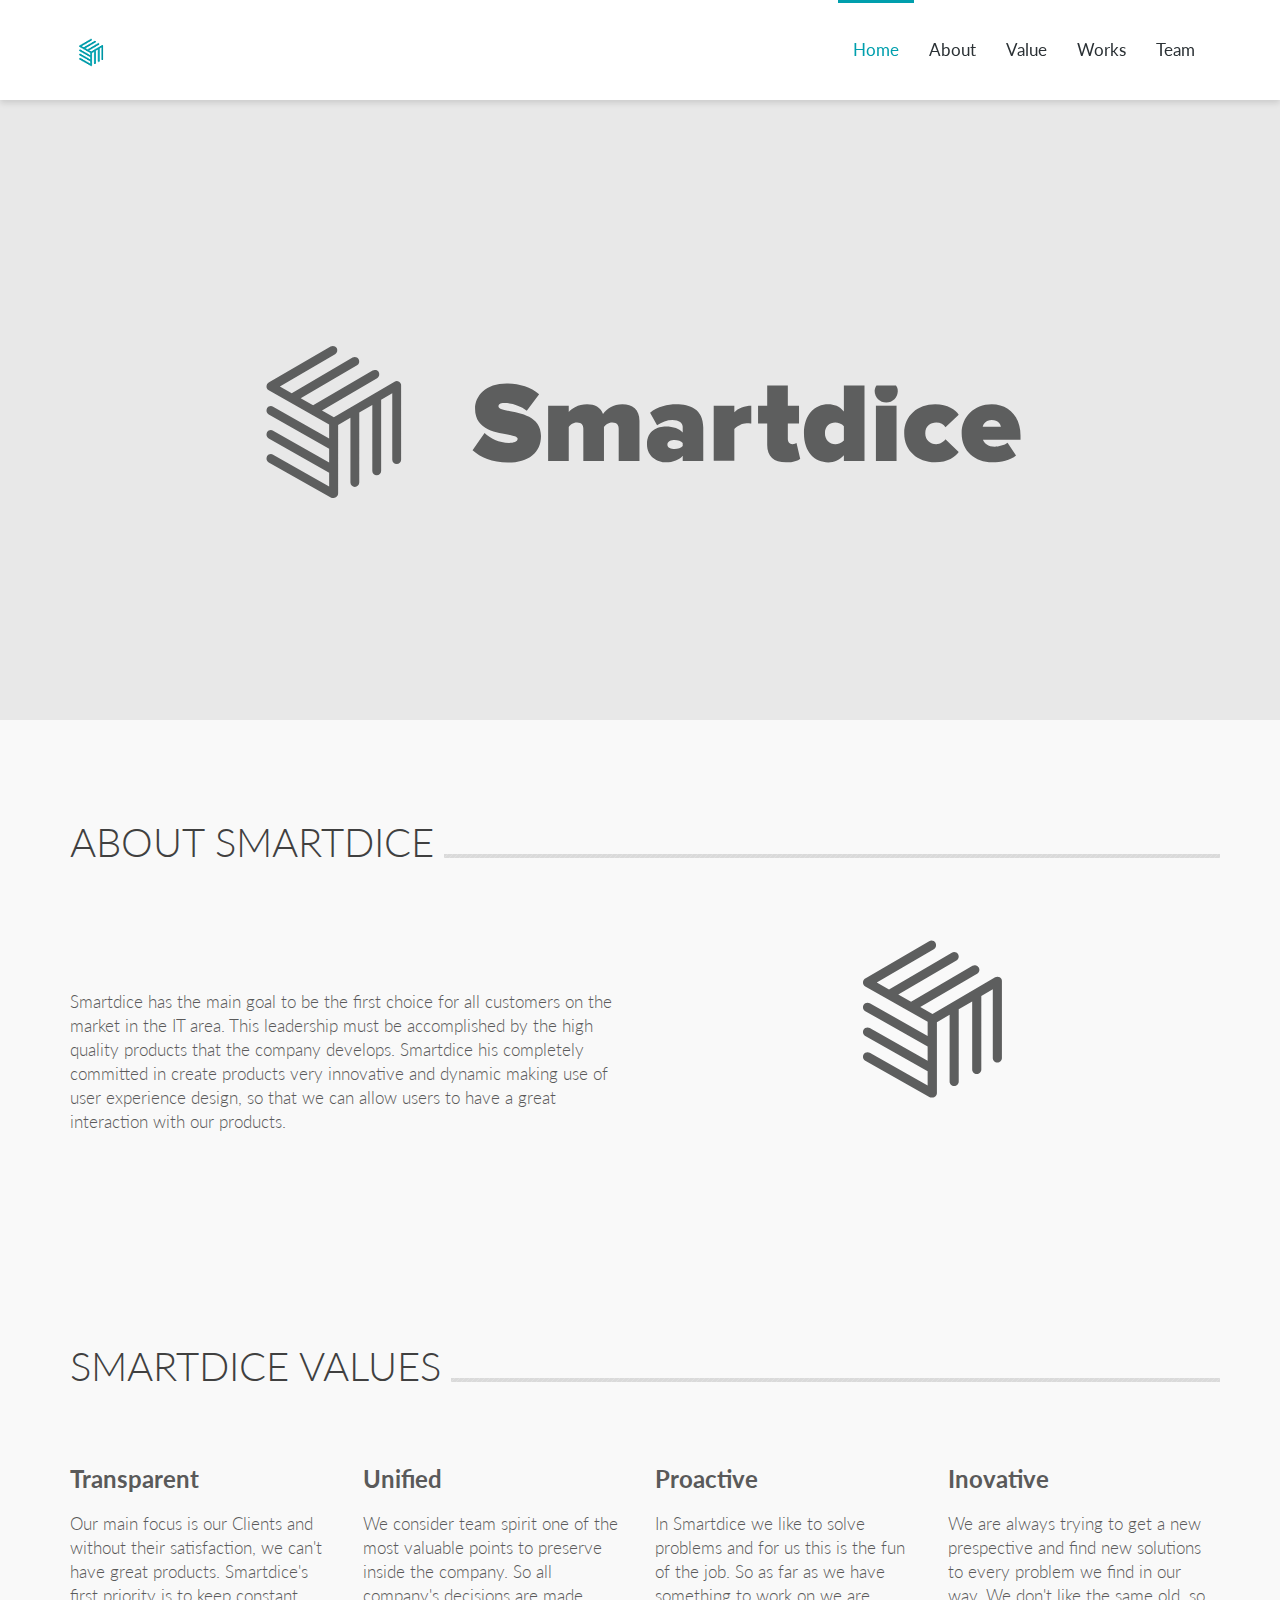
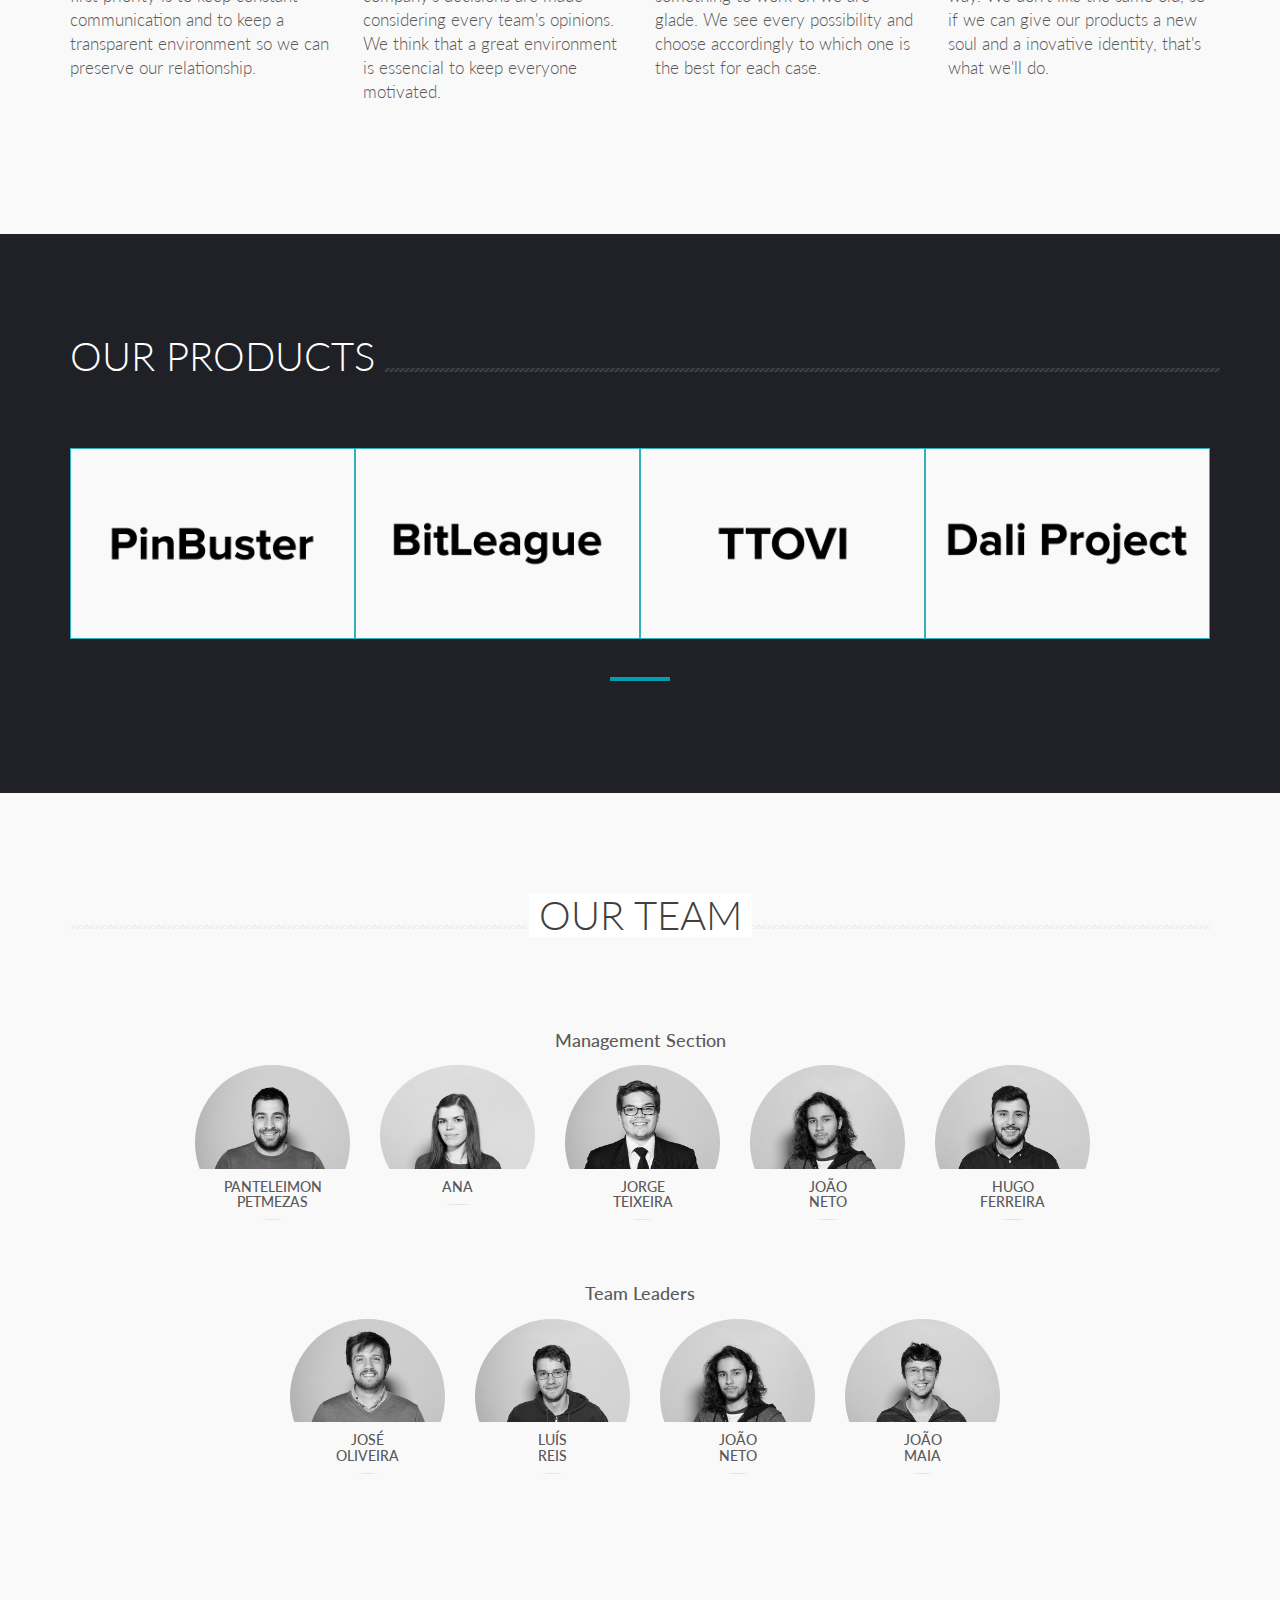
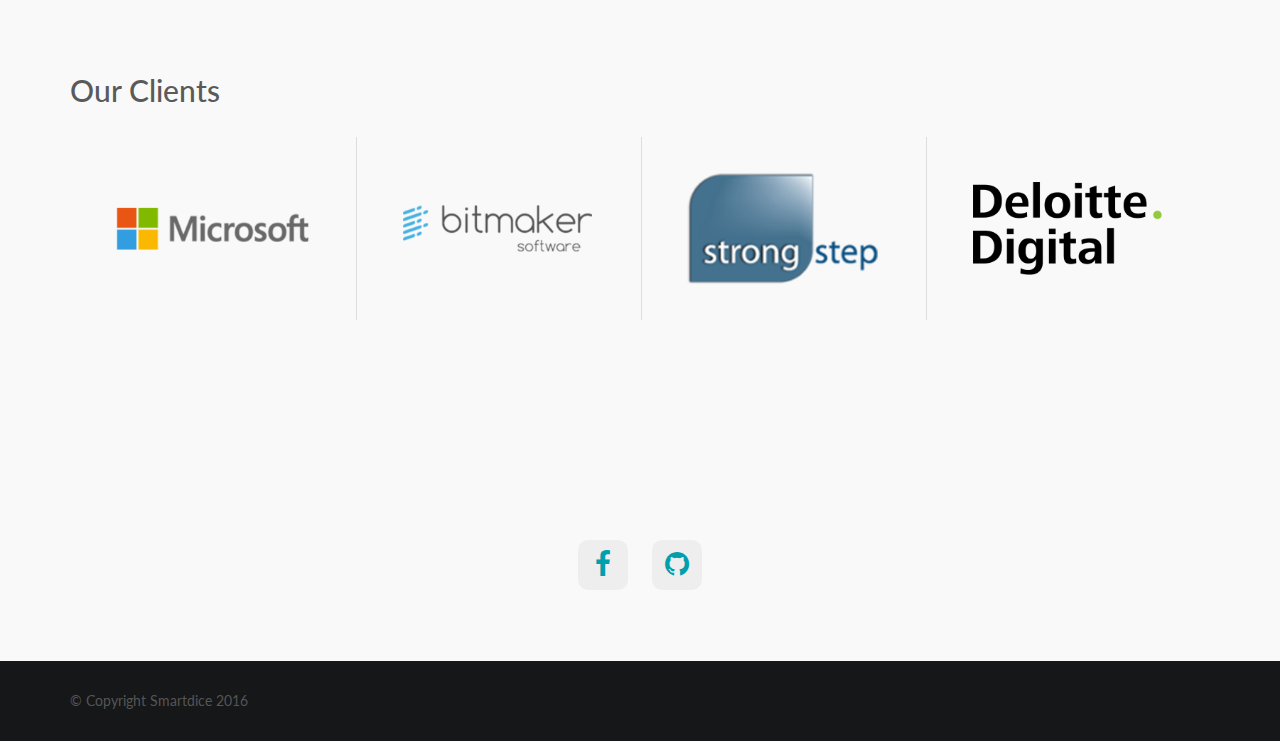
==== index.html @ 82ed68df "some fixes" ====
<!DOCTYPE html>
<html lang="en">
    <head>
        <meta charset="utf-8">
        <meta http-equiv="X-UA-Compatible" content="IE=edge">
        <meta name="viewport" content="width=device-width, initial-scale=1">
        <meta name="description" content="Smartdice is a LGP 16 Company">
        <meta name="keywords" content="Microsoft, Bitmaker, Deloitte, Strongstep, PinBuster, BitLeague, TTOVI, Dali">

        <title>Smartdice</title>

        <!--  favicon -->
        <link rel="shortcut icon" href="assets/images/ico/favicon.png">
        <!--  apple-touch-icon -->
        <link rel="apple-touch-icon-precomposed" sizes="144x144" href="assets/images/ico/apple-touch-icon-144-precomposed.png">
        <link rel="apple-touch-icon-precomposed" sizes="114x114" href="assets/images/ico/apple-touch-icon-114-precomposed.png">
        <link rel="apple-touch-icon-precomposed" sizes="72x72" href="assets/images/ico/apple-touch-icon-72-precomposed.png">
        <link rel="apple-touch-icon-precomposed" href="assets/images/ico/apple-touch-icon-57-precomposed.png">


        <link href='https://fonts.googleapis.com/css?family=Lato' rel='stylesheet' type='text/css'>
        <!-- Animate CSS -->
        <link href="assets/css/animate.css" rel="stylesheet">
        <!-- jvectormap CSS -->
        <link href="assets/css/jquery-jvectormap.css" rel="stylesheet">
        <!-- FontAwesome CSS -->
        <link href="assets/fonts/font-awesome/css/font-awesome.min.css" rel="stylesheet">
        <!-- magnific-popup -->
        <link href="assets/magnific-popup/magnific-popup.css" rel="stylesheet">
        <!-- owl.carousel -->
        <link href="assets/owl.carousel/assets/owl.carousel.css" rel="stylesheet">
        <link href="assets/owl.carousel/assets/owl.theme.default.min.css" rel="stylesheet">
        <!-- Bootstrap -->
        <link href="assets/bootstrap/css/bootstrap.min.css" rel="stylesheet">
        <!-- Style CSS -->
        <link href="style.css" rel="stylesheet">

        <!-- HTML5 shim and Respond.js for IE8 support of HTML5 elements and media queries -->
        <!-- WARNING: Respond.js doesn't work if you view the page via file:// -->
        <!--[if lt IE 9]>
          <script src="https://oss.maxcdn.com/html5shiv/3.7.2/html5shiv.min.js"></script>
          <script src="https://oss.maxcdn.com/respond/1.4.2/respond.min.js"></script>
        <![endif]-->
    </head>

    <body id="page-top" data-spy="scroll" data-target=".navbar">

        <!-- Navigation start -->
        <nav class="navbar navbar-custom" role="navigation">
            <div class="container">
                <div class="navbar-header">
                    <button type="button" class="navbar-toggle" data-toggle="collapse" data-target="#custom-collapse">
                        <span class="sr-only">Toggle navigation</span>
                        <span class="icon-bar"></span>
                        <span class="icon-bar"></span>
                        <span class="icon-bar"></span>
                    </button>
                    <a class="navbar-brand" href="index.html"><img src="assets/images/logo.png" alt="logo"></a>
                </div>

                <div class="collapse navbar-collapse" id="custom-collapse">
                    <ul class="nav navbar-nav navbar-right">
                        <li class="active"><a class="page-scroll" href="#home">Home</a></li>
                        <li><a class="page-scroll" href="#about">About</a></li>
                        <li><a class="page-scroll" href="#value">Value</a></li>
                        <li><a class="page-scroll" href="#work">Works</a></li>
                        <li><a class="page-scroll" href="#team">Team</a></li>
                    </ul>
                </div>

            </div><!-- .container -->
        </nav>
        <!-- Navigation end -->


        <!-- Slider Section -->
        <section id="home" class="slider-section">
          <div id="tt-carousel" class="carousel tt-carousel slide" data-ride="carousel">

            <!-- Wrapper for slides -->
            <div class="carousel-inner">
              <div class="item active">
                <div class="container">
                  <div class="row">
                    <div class="col-md-6 col-sm-7">
                        <div class="carousel-intro">
                        </div><!-- /.carousel-intro -->
                    </div><!-- /.col-md-6 -->

                    <div class="col-md-6 col-sm-5 hidden-xs">
                    </div><!-- /.col-md-6 -->
                  </div><!-- /.row -->
                </div><!-- /.container -->
              </div><!-- /.item -->

            </div><!-- /.carousel-inner -->
          </div>
        </section>
        <!-- Slider Section End -->


        <!-- About Section -->
        <section id="about" class="about-section section-padding gray-bg">
            <div class="container">
                <div class="section-title">
                    <h2><span class="light-text">About Smartdice</span></h2>
                    <div class="title-border-container">
                        <div class="title-border"></div>
                    </div>
                </div>

                <div class="row mt-70">

                    <div id="about-parag" class="col-md-6">
                        <div class="post-desc">
                            <p>Smartdice has the main goal to be the first choice for all customers on the market in the IT area. This leadership must be accomplished by the high quality products that the company develops. Smartdice his completely committed in create products very innovative and dynamic making use of user experience design, so that we can allow users to have a great interaction with our products.</p>
                        </div><!-- /.post-desc -->
                    </div><!-- /.col-md-6 -->

                    <div class="col-md-6">
                        <div class="post-img">
                            <img class="img-responsive" src="assets/images/simbol.svg" alt="">
                        </div><!-- /.post-img -->
                    </div><!-- /.col-md-6 -->

                </div><!-- /.row -->
            </div><!-- /.container -->
        </section>
        <!-- About Section End -->


        <!-- Values Section -->
        <section id="value" class="service-section section-padding">
            <div class="container">
                <div class="section-title">
                    <h2><span class="light-text">Smartdice Values</span></h2>
                    <div class="title-border-container">
                        <div class="title-border"></div>
                    </div>
                </div><!-- /.section-title -->
 
                <div class="row mt-70">
                    <!--Transparency-->
                    <div class="col-md-3">
                        <div class="featured-item mb-30">
                            <div class="title">
                                <h3>Transparent</h3>
                            </div>
                            <div class="desc">
                                <p>Our main focus is our Clients and without their satisfaction, we can't have great products. Smartdice's first priority is to keep constant communication and to keep a transparent environment so we can preserve our relationship.</p>
                            </div>
                        </div><!-- /.featured-item -->
                    </div><!-- /.col-md-3 -->

                    <!--Unified-->
                    <div class="col-md-3">
                        <div class="featured-item mb-30">
                            <div class="title">
                                <h3>Unified</h3>
                            </div>
                            <div class="desc">
                                <p>We consider team spirit one of the most valuable points to preserve inside the company. So all company's decisions are made considering every team's opinions. We think that a great environment is essencial to keep everyone motivated.</p>
                            </div>
                        </div><!-- /.featured-item -->
                    </div><!-- /.col-md-3 -->

                    <div class="col-md-3">
                        <div class="featured-item">
                            <div class="title">
                                <h3>Proactive</h3>
                            </div>
                            <div class="desc">
                                <p>In Smartdice we like to solve problems and for us this is the fun of the job. So as far as we have something to work on we are glade. We see every possibility and choose accordingly to which one is the best for each case.</p>
                            </div>
                        </div><!-- /.featured-item -->
                    </div><!-- /.col-md-3 -->

                    <div class="col-md-3">
                        <div class="featured-item">
                            <div class="title">
                                <h3>Inovative</h3>
                            </div>
                            <div class="desc">
                                <p>We are always trying to get a new prespective and find new solutions to every problem we find in our way. We don't like the same old, so if we can give our products a new soul and a inovative identity, that's what we'll do.</p>
                            </div>
                        </div><!-- /.featured-item -->
                    </div><!-- /.col-md-3 -->

                </div><!-- /.row -->

            </div><!-- /.container -->
        </section>
        <!-- Values Section End -->


        <!-- Works Section -->
        <section id="work" class="latest-work-section section-padding">
            <div class="container">
                <div class="section-title">
                    <h2 class="white-color"><span class="light-text">Our Products</span></h2>
                    <div class="title-border-container">
                        <div class="title-border"></div>
                    </div>
                </div><!-- /.section-title -->
 

                <div class="work-carousel mt-70">

                    <figure class="thumb-wrapper">
                        <img class="img-responsive" src="assets/images/portfolio/portfolio-1.jpg" alt="image"> 

                        <div class="bg-overlay">
                          <div class="portfolio-content">

                            <!-- Portfolio Title & Info -->
                            <div class="portfolio-text">
                              <div class="portfolio-meta"><br><br><br>
                                <a href="#">Microsoft team</a>
                              </div>
                            </div>
                            <!-- End Portfolio Title & Info -->
                          </div>
                        </div>
                    </figure>

                    <figure class="thumb-wrapper">
                        <img class="img-responsive" src="assets/images/portfolio/portfolio-2.jpg" alt="image"> 

                        <div class="bg-overlay">
                          <div class="portfolio-content">

                            <!-- Portfolio Title & Info -->
                            <div class="portfolio-text">
                              <div class="portfolio-meta"><br><br><br>
                                <a href="#">BitMaker team</a>
                              </div>
                            </div>
                            <!-- End Portfolio Title & Info -->
                          </div>
                        </div>
                    </figure>

                    <figure class="thumb-wrapper">
                        <img class="img-responsive" src="assets/images/portfolio/portfolio-3.jpg" alt="image"> 

                        <div class="bg-overlay">
                          <div class="portfolio-content">

                            <!-- Portfolio Title & Info -->
                            <div class="portfolio-text">
                              <div class="portfolio-meta"><br><br><br>
                                <a href="#">Strongstep team</a>
                              </div>
                            </div>
                            <!-- End Portfolio Title & Info -->
                          </div>
                        </div>
                    </figure>

                    <figure class="thumb-wrapper">
                        <img class="img-responsive" src="assets/images/portfolio/portfolio-4.jpg" alt="image"> 

                        <div class="bg-overlay">
                          <div class="portfolio-content">

                            <!-- Portfolio Title & Info -->
                            <div class="portfolio-text">
                              <div class="portfolio-meta"><br><br><br>
                                <a href="#">Deloitte team</a>
                              </div>
                            </div>
                            <!-- End Portfolio Title & Info -->
                          </div>
                        </div>
                    </figure>

                </div><!-- /.latest-work-carousel -->

            </div><!-- /.container -->
        </section>
        <!-- Works Section End -->


        <!-- Team Section -->
        <section id="team" class="team-section section-padding">
            <div class="container">
                <div class="section-title center">
                    <h2><span>Our Team</span></h2>
                </div>
                <div class="team-section-intro text-center mt-30">
                </div>
            </div>

            <h4 class="management"><center>Management Section</center></h4>
            <div class="container team-section management-section">
                
                <div class="row col-xs-8 col-xs-offset-2 col-lg-12 col-lg-offset-1">
                    <div class="col-md-2 col-sm-6">
                        <div class="team-member text-center">
                            <div class="team-img">
                                <img src="assets/images/team/Pant.jpg" alt=""/>
                                <div class="team-intro">
                                    <h3>Panteleimon <br> Petmezas</h3>
                                </div>
                            </div><!-- /.team-img -->
                            <div class="team-hover social-link">
                                <div class="desk">
                                    <h4>CFO</h4>
                                    <a href="#"><i class="fa fa-facebook"></i></a>
                                    <a href="#"><i class="fa fa-linkedin"></i></a>
                                </div>
                            </div><!-- /.team-hover -->
                        </div><!-- /.team-member -->
                    </div><!-- /.col-md-2 -->

                    <div class="col-md-2 col-sm-6">
                        <div class="team-member text-center">
                            <div class="team-img">
                                <img src="assets/images/team/Ana_Sousa.jpg" alt=""/>
                                <div class="team-intro">
                                    <h3>Ana </h3>
                                </div>
                            </div><!-- /.team-img -->
                            <div class="team-hover social-link">
                                <div class="desk">
                                    <h4>CMO</h4>
                                    <a href="#"><i class="fa fa-facebook"></i></a>
                                    <a href="#"><i class="fa fa-linkedin"></i></a>
                                </div>
                            </div><!-- /.team-hover -->
                        </div><!-- /.team-member -->
                    </div><!-- /.col-md-2 -->

                    <div class="col-md-2 col-sm-6">
                        <div class="team-member text-center">
                            <div class="team-img">
                                <img src="assets/images/team/Jorge_Teixeira.jpg" alt=""/>
                                <div class="team-intro">
                                    <h3>Jorge <br>Teixeira</h3>
                                </div>
                            </div><!-- /.team-img -->
                            <div class="team-hover social-link">
                                <div class="desk">
                                    <h4>CEO</h4>
                                    <a href="#"><i class="fa fa-facebook"></i></a>
                                    <a href="#"><i class="fa fa-linkedin"></i></a>
                                    <a href="#"><i class="fa fa-github"></i></a>
                                </div>
                            </div><!-- /.team-hover -->
                        </div><!-- /.team-member -->
                    </div><!-- /.col-md-2 -->

                    <div class="col-md-2 col-sm-6">
                        <div class="team-member text-center">
                            <div class="team-img">
                                <img src="assets/images/team/João_Neto.jpg" alt=""/>
                                <div class="team-intro">
                                    <h3>João <br> Neto</h3>
                                </div>
                            </div><!-- /.team-img -->
                            <div class="team-hover social-link">
                                <div class="desk">
                                    <h4>COO</h4>
                                    <a href="#"><i class="fa fa-facebook"></i></a>
                                    <a href="#"><i class="fa fa-linkedin"></i></a>
                                    <a href="#"><i class="fa fa-github"></i></a>
                                </div>
                            </div><!-- /.team-hover -->
                        </div><!-- /.team-member -->
                    </div><!-- /.col-md-2 -->

                    <div class="col-md-2 col-sm-6">
                        <div class="team-member text-center">
                            <div class="team-img">
                                <img src="assets/images/team/Hugo_Ferreira.jpg" alt=""/>
                                <div class="team-intro">
                                    <h3>Hugo <br> Ferreira</h3>
                                </div>
                            </div><!-- /.team-img -->                            
                            <div class="team-hover social-link">
                                <div class="desk">
                                    <h4>CCO</h4>
                                    <a href="#"><i class="fa fa-facebook"></i></a>
                                    <a href="#"><i class="fa fa-linkedin"></i></a>
                                </div>
                            </div><!-- /.team-hover -->
                        </div><!-- /.team-member -->
                    </div><!-- /.col-md-2 -->
                </div><!-- /.row -->
            </div><!-- /.container -->

            <h4><center>Team Leaders</center></h4>
            <div class="container team-section leaders-section">
                <div class="row col-xs-8 col-xs-offset-2 col-lg-12 col-lg-offset-2">
                    <div class="col-md-2 col-sm-6">
                        <div class="team-member text-center">
                            <div class="team-img">
                                <img src="assets/images/team/José_Oliveira.jpg" alt=""/>
                                <div class="team-intro">
                                    <h3>José <br> Oliveira</h3>
                                </div>
                            </div><!-- /.team-img -->
                            <div class="team-hover social-link">
                                <div class="desk">
                                    <h4>PinBuster</h4>
                                    <a href="#"><i class="fa fa-facebook"></i></a>
                                    <a href="#"><i class="fa fa-linkedin"></i></a>
                                    <a href="#"><i class="fa fa-github"></i></a>
                                </div>
                            </div><!-- /.team-hover -->
                        </div><!-- /.team-member -->
                    </div><!-- /.col-md-2 -->

                    <div class="col-md-2 col-sm-6">
                        <div class="team-member text-center">
                            <div class="team-img">
                                <img src="assets/images/team/Luís_Reis.jpg" alt=""/>
                                <div class="team-intro">
                                    <h3>Luís <br> Reis</h3>
                                </div>
                            </div><!-- /.team-img -->
                            <div class="team-hover social-link">
                                <div class="desk">
                                    <h4>BitLeague</h4>
                                    <a href="#"><i class="fa fa-facebook"></i></a>
                                    <a href="#"><i class="fa fa-linkedin"></i></a>
                                    <a href="#"><i class="fa fa-github"></i></a>
                                </div>
                            </div><!-- /.team-hover -->
                        </div><!-- /.team-member -->
                    </div><!-- /.col-md-2 -->

                    <div class="col-md-2 col-sm-6">
                        <div class="team-member text-center">
                            <div class="team-img">
                                <img src="assets/images/team/João_Neto.jpg" alt=""/>
                                <div class="team-intro">
                                    <h3>João <br> Neto</h3>
                                </div>
                            </div><!-- /.team-img -->
                            <div class="team-hover social-link">
                                <div class="desk">
                                    <h4>TTOVI</h4>
                                    <a href="#"><i class="fa fa-facebook"></i></a>
                                    <a href="#"><i class="fa fa-linkedin"></i></a>
                                    <a href="#"><i class="fa fa-github"></i></a>
                                </div>
                            </div><!-- /.team-hover -->
                        </div><!-- /.team-member -->
                    </div><!-- /.col-md-2 -->

                    <div class="col-md-2 col-sm-6">
                        <div class="team-member text-center">
                            <div class="team-img">
                                <img src="assets/images/team/João_Maia.jpg" alt=""/>
                                <div class="team-intro">
                                    <h3>João <br> Maia</h3>
                                </div>
                            </div><!-- /.team-img -->                            
                            <div class="team-hover social-link">
                                <div class="desk">
                                    <h4>Dali Project</h4>
                                    <a href="#"><i class="fa fa-facebook"></i></a>
                                    <a href="#"><i class="fa fa-linkedin"></i></a>
                                    <a href="#"><i class="fa fa-github"></i></a>
                                </div>
                            </div><!-- /.team-hover -->
                        </div><!-- /.team-member -->
                    </div><!-- /.col-md-2 -->
                </div><!-- /.row -->
            </div><!-- /.container -->
        </section>
        <!-- Team Section End -->


        <!-- Client Section -->
        <section class="client-section section-padding gray-bg">
            <div class="container">
                <div class="row">

                    <div class="col-md-12">
                        <div class="client-logo">
                            <h2>Our Clients</h2>
                            <ul class="clients plus-box grid-4 mt-30">
                                <li><a href="#"><img src="assets/images/client-logo/client-logo-1.png" alt="Clients"></a></li>
                                <li><a href="#"><img src="assets/images/client-logo/client-logo-2.png" alt="Clients"></a></li>
                                <li><a href="#"><img src="assets/images/client-logo/client-logo-3.png" alt="Clients"></a></li>
                                <li><a href="#"><img src="assets/images/client-logo/client-logo-4.png" alt="Clients"></a></li>
                            </ul>
                        </div><!-- /.client-logo -->
                    </div><!-- /.col-md-12 -->

                </div><!-- /.row -->
            </div><!-- /.container -->
        </section>
        <!-- Client Section End -->


        <!-- Contact Section -->
        <section id="contacts">
                <div class="wrapper">
                  <div class="social"><a href=""><i class="fa fa-facebook"></i></a></div>
                  <div class="social"><a href=""><i class="fa fa-github"></i></a></div>
                </div>
        </section>
        <!-- Contact Section End-->


        <!-- Footer Section -->
        <footer class="footer-section">
            <div class="container">
                <div class="row">
                    <div class="col-sm-6">
                        <span class="copy-text">&copy; Copyright Smartdice 2016 &nbsp;&nbsp; </span>
                    </div>
                </div>
            </div>
        </footer>
        <!-- Footer Section End -->


        <!-- Preloader -->
        <div id="preloader">
            <div id="status">
                <div class="status-mes"></div>
            </div>
        </div>
        <!-- End Preloader -->



        <!-- jQuery -->
        <script src="assets/js/jquery-2.2.2.min.js"></script>
        <script src="assets/bootstrap/js/bootstrap.min.js"></script>
        <script src="assets/js/jquery.easing.min.js"></script>
        <script src="assets/js/smoothscroll.min.js"></script>
        <script src="assets/js/jquery.sticky.js"></script>
        <script src="assets/js/jquery.inview.min.js"></script>
        <script src="assets/js/jquery.countTo.min.js"></script>
        <script src="assets/js/jquery.shuffle.min.js"></script>
        <script src="assets/magnific-popup/jquery.magnific-popup.min.js"></script>
        <script src="assets/js/jquery.BlackAndWhite.min.js"></script>
        <script src="assets/owl.carousel/owl.carousel.min.js"></script>
        <script src="assets/js/ajaxchimp.js"></script>
        <script src="assets/js/jquery-jvectormap-2.0.3.min.js"></script>
        <script src="assets/js/jquery-jvectormap-world-mill-en.js"></script>
        <script src="assets/js/scripts.js"></script>
    </body>
  
</html>
---- style.css ----
/*
* Template: Uniquebiz
* Author: TrendyTheme
* Version: 1.0
* Design and Developed by: TrendyTheme
*/


/*
====================================
[ CSS TABLE CONTENT ]
------------------------------------
    1.0 - General
    2.0 - Typography
    3.0 - Global Style
    4.0 - Topbar Section
    5.0 - Navigation
    6.0 - Slider Section
    7.0 - Feature Section
    8.0 - About Section
    9.0 - Video Section
    10.0 - Promo Section
    11.0 - Work Section
    12.0 - Team Section
    13.0 - Testimonial Section
    14.0 - Counter Section
    15.0 - News Section
    16.0 - Map Section
    17.0 - Contact Section
    18.0 - Footer Section
    19.0 - Preloader
-------------------------------------
[ END CSS TABLE CONTENT ]
=====================================
*/



/* =-=-=-=-=-=-= General =-=-=-=-=-=-= */

body{
    font-family: lato, sans-serif;
    font-size: 14px;
    line-height: 24px;
    font-weight: 300;
    color: #5a5a5a;
    background-color: #f9f9f9!important;
    -webkit-text-size-adjust: 100%;
    -webkit-overflow-scrolling: touch;
    -webkit-font-smoothing: antialiased !important;
}


html,
body {
    width: 100%;
    height: 100%;
}


/* Link style
/* ------------------------------ */
a {
    color: #009FAD;
}
a,
a > * {
    outline: none;
    cursor: pointer;
    text-decoration: none;
}
a:focus,
a:hover {
    outline: none;
    text-decoration: none;
}


/* Transition elements
/* ------------------------------ */
.navbar a,
.form-control {
    -webkit-transition: all 0.4s ease-in-out 0s;
    -moz-transition: all 0.4s ease-in-out 0s;
    -ms-transition: all 0.4s ease-in-out 0s;
    -o-transition: all 0.4s ease-in-out 0s;
    transition: all 0.4s ease-in-out 0s;
}

a,
.btn {
    -webkit-transition: all 0.4s ease-in-out;
    -moz-transition: all 0.4s ease-in-out;
    -ms-transition: all 0.4s ease-in-out;
    -o-transition: all 0.4s ease-in-out;
    transition: all 0.4s ease-in-out;
}

/* Reset box-shadow
/* ------------------------------ */

.btn,
.form-control,
.form-control:hover,
.form-control:focus,
.navbar-custom .dropdown-menu {
    -webkit-box-shadow: none;
    box-shadow: none;
}


/* =-=-=-=-=-=-= Typography =-=-=-=-=-=-= */

h1, h2, h3, h4, h5, h6{
    margin: 0 0 15px;
}

h1 {

}

h2 {

}

h3 {

}

h4 {

}

h5 {

}

h6 {

}



p {
    margin: 0 0 10px 0; 
    font-size: larger;
}
p img { 
    margin: 0; 
}

blockquote {
    border-left: 5px solid #2ecc71;
}

ul {
    margin:0;
    padding:0;
    list-style: none;
}


/* Button Style
/* ------------------------------ */

.btn {
    padding: 10px 30px;
    font-size: 16px;
    font-weight: 700;
}

.btn-primary {
    color: #009FAD;
    background-color: transparent;
    border-color: #009FAD;
}

.btn-primary:hover,
.btn-primary:active,
.btn-primary:active:hover,
.btn-primary:focus,
.btn-primary:active:focus {
    color: #fff;
    background-color: #009FAD;
    border-color: #009FAD;
}


.btn-default {
    color: #fff;
    background-color: transparent;
    border-color: #fff;
}

.btn-default:hover,
.btn-default:active,
.btn-default:active:hover,
.btn-default:focus,
.btn-default:active:focus {
    color: #009FAD;
    background-color: #fff;
    border-color: #fff;
}


.btn-lg {
    padding: 14px 54px;
}


.btn.active.focus, 
.btn.active:focus, 
.btn.focus, 
.btn:active.focus, 
.btn:active:focus, 
.btn:focus,
button:focus {
    outline: none !important;
}


.alert {
    padding: 9px 15px;
}

/* Form Style
/* ------------------------------ */
.form-group {
    margin-bottom: 30px;
}
.form-control {
    height: 40px;
    padding: 8px 20px;
    color: #fff;
    font-size: 13px;
    border: 0;
    border-bottom: 1px solid #3b4149;
    border-radius: 0;
    background-color: #1a1d20;
}
.form-control:focus {
    border-color: #2ecc71;
}


/* =-=-=-=-=-=-= List Style =-=-=-=-=-=-= */

/*check-list*/
.check-list {
    padding-left: 0px;
    list-style: none;
}

.check-list li {
    margin-bottom: 10px;
    display: block;
}

.check-list li:before {
    content:"\f00c";
    font-family: 'fontawesome';
    font-size: 14px;
    float: left;
    padding-right: 10px;
    color: #757575;
}

/*list half*/

.list-half li {
    width: 50%;
    float: left;
}




/* =-=-=-=-=-=-= Global Style =-=-=-=-=-=-= */

.section-padding {
    padding: 100px 0;
}
.theme-color {
    color: #009FAD!important
}
.white-color {
    color: #fff!important
}
.theme-bg {
    background-color: #009FAD!important;
}
.gray-bg {
    background-color: #f9f9f9!important;
}


.no-padding {
    padding: 0;
}

.mt-0 {
    margin-top: 0!important;
}
.mt-30 {
    margin-top: 30px;
}
.mt-50 {
    margin-top: 50px;
}
.mt-70 {
    margin-top: 70px;
}
.mt-100 {
    margin-top: 100px;
}


.mb-20 {
    margin-bottom: 20px;
}
.mb-30 {
    margin-bottom: 30px;
}
.mb-50 {
    margin-bottom: 50px;
}
.mb-100 {
    margin-bottom: 100px;
}


.pt-100 {
    padding-top: 100px
}
.pb-100 {
    padding-bottom: 100px
}
.ptb-50 {
    padding: 50px 0;
}


.section-title {
    display: table;
}

.title-border-container {
    display: table-cell;
    vertical-align: bottom;
    width: 100%;
    position: relative;
}

.title-border-container .title-border {
    display: block;
    background: url(assets/images/pattern.png) repeat-x;
    width: 100%;
    height: 4px;
    position: relative;
    top: -6px;
    left: 10px;
}

.section-title h2 {
    display: block;
    font-size: 40px;
    font-weight: 700;
    color: #404040;
    text-transform: uppercase;
    white-space: pre;
    margin: 0;
}

.section-title h2 span {
    font-weight: 300!important;
}


.section-title.center {
    display: block;
    text-align: center;
    background: url(assets/images/border.png) repeat-x 0 32px;
}
.section-title.center h2 {
    display: inline-block;
    background: #fff;
    padding: 0 10px;
}


@media screen and (max-width: 479px) {
    .title-border-container .title-border {
        display: none;
    }
    .section-title h2 {
        font-size: 24px;
    }

}




.page-header {
    margin: 40px 0 0;
    border-bottom: 0;
    position: absolute;
    top: 50%;
    width: 100%;
    left: 0;
    text-align: center;
    z-index: 15;
    -webkit-transform: translate(0%, -50%);
    -moz-transform: translate(0%, -50%);
    -ms-transform: translate(0%, -50%);
    -o-transform: translate(0%, -50%);
    transform: translate(0%, -50%);
}

.page-header h1 {
    font-size: 36px;
    font-weight: 900;
    color: #fff;
    text-transform: uppercase;
    margin: 0;
}

.page-title-section {
    background: url(assets/images/page-cover.jpg) no-repeat center center  #000;
    background-size: cover;
    position: relative;
    min-height: 350px;
}

.page-title-section::before {
    content: "";
    background-color: rgba(0, 0, 0, 0.5);
    width: 100%;
    height: 100%;
    position: absolute;
    top: 0;
    left: 0;
}



/* =-=-=-=-=-=-= Topbar Section =-=-=-=-=-=-= */
.top-bar {
    padding: 12px 0;
    background-color: #23282c;
}
.cta-wrapper ul li a i {
    display: inline-block;
    width: 24px;
    height: 24px;
    line-height: 24px;
    background: #009FAD;
    color: #282828;
    text-align: center;
    border-radius: 3px;
    margin-right: 10px;
}
.cta-wrapper ul li a {
    display: inline-block;
    font-weight: 400;
    color: #009FAD;
}
.cta-wrapper ul li a:hover {
    color: #fff;
}

.social-wrapper ul li a {
    display: block;
    width: 24px;
    height: 24px;
    line-height: 26px;
    background: #009FAD;
    text-align: center;
    color: #282828;
    border-radius: 3px;
}
.social-wrapper ul li a:hover {
    background: #fff;
    color: #009FAD;
}

@media screen and (max-width: 767px) {
    .cta-wrapper,
    .social-wrapper {
        text-align: center;
    }
    .social-wrapper {
        margin-top: 20px;
    }

}





/* =-=-=-=-=-=-= Navigation =-=-=-=-=-=-= */
.navbar-custom {
    width: 100%;
    background-color: #fff;
    margin-bottom: 0;
    border: 0;
    border-radius: 0;
    z-index: 1050;
    box-shadow: 0 3px 6px rgba(0,0,0,.12);
    -webkit-box-shadow: 0 3px 6px rgba(0,0,0,.12);
}

.nav>li>a {

    color: #2b3135;
    font-size: 17px;
    font-weight: 400;
}

a.navbar-brand{
    margin-top: -3%;
}

@media (min-width: 768px) {

    .navbar-brand {
        padding: 35px 15px;
    }

    .navbar-nav>li>a {
        padding-top: 40px;
        padding-bottom: 40px;
    }

    .navbar-brand,
    .navbar-nav>li>a {
        -webkit-transition: all 0.4s ease-in-out 0s;
        -moz-transition: all 0.4s ease-in-out 0s;
        -ms-transition: all 0.4s ease-in-out 0s;
        -o-transition: all 0.4s ease-in-out 0s;
        transition: all 0.4s ease-in-out 0s;
    }

    .is-sticky .navbar-brand {
        padding: 10px 15px;
    }
    .is-sticky .navbar-nav>li>a {
        padding-top: 15px;
        padding-bottom: 15px;
    }
 
    .nav>li>a:hover,
    .navbar-nav>li.active>a {
        color: #009FAD;
        background-color: transparent;
        box-shadow: inset 0 3px #009FAD;
    }
    .nav>li>a:focus {
        color: #009FAD;
        background-color: transparent;
    }

}

@media screen and (max-width: 767px) {
    .navbar-brand {
        padding: 15px;
    }
    .navbar-toggle .icon-bar {
        background-color: #009FAD;
    }

    .nav>li>a:hover,
    .navbar-nav>li.active>a {
        color: #009FAD;
        background-color: transparent;
    }
    .nav>li>a:focus {
        color: #009FAD;
        background-color: transparent;
    }

}




/* =-=-=-=-=-=-= Slider Section =-=-=-=-=-=-= */
.slider-section {
  background: url(assets/images/logo.svg) no-repeat center center;
  background-color: #e8e8e8;
  overflow: hidden;

}
.tt-carousel .carousel-inner{
  min-height: 620px;  
}
.carousel-intro {
    padding-top: 160px;  
}
.carousel-title,
.crousel-subtitle{
    font-weight: 700;
    color: #fff;
    text-transform: uppercase;
}
.carousel-title{
    font-size: 40px;
}
.crousel-subtitle{
    font-size: 60px;
}
.carousel-intro p{
    font-size: 16px;
    line-height: 24px;
    font-weight: 400;
    color: #fff;
}
.carousel-intro .btn{
    border: 2px solid #fff;
    border-radius: 0;
    margin-top: 20px;
}
.carousel-img {
    float: right;
}
.layer-one {
    padding-top: 115px;
}

@media (min-width: 992px) and (max-width: 1199px) {
    .carousel-intro {
        padding-top: 100px;
    } 
}
@media (min-width: 768px) and (max-width: 991px) {
    .tt-carousel .carousel-inner {
        min-height: 430px;
    }
    .carousel-intro {
        padding-top: 100px;
    }
    .carousel-intro h1 {
        font-size: 25px;
    }
    .carousel-intro h2 {
        font-size: 38px;
    }
    .layer-two {
        padding-top: 70px;
    }
}
@media (max-width: 767px) {
    .tt-carousel .carousel-inner {
        min-height: 450px;
    }
    .carousel-intro {
        padding-top: 80px;
    }  
}
@media (max-width: 530px) {
    .carousel-intro h1 {
        font-size: 22px;
        margin-bottom: 0;
    }
    .carousel-intro h2 {
        font-size: 30px;
    }
    .carousel-intro p {
        font-size: 14px;
        line-height: 20px;
    }
}




/* ---------------------------------------------------- */
/* Animations Delay */
/* ---------------------------------------------------- */

.animation-delay-3 {
  -webkit-animation-delay: .3s !important;
  -moz-animation-delay: .3s !important;
  -ms-animation-delay: .3s !important;
  -o-animation-delay: .3s !important;
  animation-delay: .3s !important;
}
.animation-delay-4 {
  -webkit-animation-delay: .4s !important;
  -moz-animation-delay: .4s !important;
  -ms-animation-delay: .4s !important;
  -o-animation-delay: .4s !important;
  animation-delay: .4s !important;
}
.animation-delay-5 {
  -webkit-animation-delay: .5s !important;
  -moz-animation-delay: .5s !important;
  -ms-animation-delay: .5s !important;
  -o-animation-delay: .5s !important;
  animation-delay: .5s !important;
}
.animation-delay-6 {
  -webkit-animation-delay: .6s !important;
  -moz-animation-delay: .6s !important;
  -ms-animation-delay: .6s !important;
  -o-animation-delay: .6s !important;
  animation-delay: .6s !important;
}
.animation-delay-7 {
  -webkit-animation-delay: .7s !important;
  -moz-animation-delay: .7s !important;
  -ms-animation-delay: .7s !important;
  -o-animation-delay: .7s !important;
  animation-delay: .7s !important;
}
.animation-delay-8 {
  -webkit-animation-delay: .8s !important;
  -moz-animation-delay: .8s !important;
  -ms-animation-delay: .8s !important;
  -o-animation-delay: .8s !important;
  animation-delay: .8s !important;
}
.animation-delay-9 {
  -webkit-animation-delay: .9s !important;
  -moz-animation-delay: .9s !important;
  -ms-animation-delay: .9s !important;
  -o-animation-delay: .9s !important;
  animation-delay: .9s !important;
}
.animation-delay-10 {
  -webkit-animation-delay: 1s !important;
  -moz-animation-delay: 1s !important;
  -ms-animation-delay: 1s !important;
  -o-animation-delay: 1s !important;
  animation-delay: 1s !important;
}





/* =-=-=-=-=-=-= Feature Section =-=-=-=-=-=-= */
.feature-img {
    padding: 75px 0;  
}

@media (max-width: 991px) {
    .feature-img {
        padding: 30px 0;  
    }
    .feature-img img{
        width: 100%;  
    }
}

.featured-item .icon{
    width: 40px;
    height: 40px;
    background-color: #515151;
    color: #fff;
    font-size: 18px;
    line-height: 40px;
    text-align: center;
    float: left;
    margin-right: 15px;
}
.icon.square {
    border-radius: 3px;
}
.icon.circle {
    border-radius: 50%;
}

.featured-item .title {
    display: inline-block;
}
.featured-item .title h3 {
    font-size: 24px;
    font-weight: 700;
    margin: 8px 0 20px;
}
.featured-item:hover .title h3 {
    color: #009FAD;
}
.featured-item:hover .icon {
    background-color: #009FAD;
}
.featured-item .icon,
.featured-item .title h3 {
    -webkit-transition: all 0.4s ease-in-out 0s;
    -moz-transition: all 0.4s ease-in-out 0s;
    -ms-transition: all 0.4s ease-in-out 0s;
    -o-transition: all 0.4s ease-in-out 0s;
    transition: all 0.4s ease-in-out 0s;
}


/* =-=-=-=-=-=-= About Section =-=-=-=-=-=-= */

@media (max-width: 991px) {
    .about-section .post-desc {
        margin-bottom: 40px;
    }
    .about-section .post-img img{
        width: 100%;
    }  
}




/* =-=-=-=-=-=-= Video Section =-=-=-=-=-=-= */
.video-section {
    min-height: 550px;
    background: url(assets/images/video-bg.jpg) no-repeat #000;
    background-size: cover;
    position: relative;
}
.dark-overlay {
    content: "";
    background-color: rgba(24, 27, 31, 0.8);
    position: absolute;
    left: 0;
    top: 0;
    width: 100%;
    height: 100%;
}

.video-intro {
    position: absolute;
    width: 100%;
    top: 50%;
    left: 0;
    -webkit-transform: translate(0%, -50%);
    -moz-transform: translate(0%, -50%);
    -ms-transform: translate(0%, -50%);
    -o-transform: translate(0%, -50%);
    transform: translate(0%, -50%);
    padding: 0 15px;
}
.video-intro h3 {
    font-size: 28px;
    font-weight: 700;
    color: #ececec;
    margin-bottom: 30px;
}
.video-intro a i {
    font-size: 32px;
    font-weight: 400;
    color: #ffffff;
}


/*Magnific Popup CSS*/
.mfp-fade.mfp-bg {
    opacity: 0;
    -webkit-transition: all 0.4s ease-out;
    -moz-transition: all 0.4s ease-out;
    transition: all 0.4s ease-out;
}
.mfp-fade.mfp-bg.mfp-ready {
    opacity: 0.75;
}
.mfp-bottom-bar {
    display: none;
}
.mfp-fade.mfp-bg.mfp-removing {
    opacity: 0;
}
.mfp-arrow-right::after,
.mfp-arrow-left::after {
    font-family: 'FontAwesome';
    border: none !important;
    color: #fff;
    font-size: 65px;
    -webkit-transition: .5s;
    transition: .5s;
}
.mfp-arrow-right::after {
    content: "\f105" !important;
}
.mfp-arrow-left::after {
    content: "\f104" !important;
}
.mfp-arrow-right::before ,
.mfp-arrow-left::before {
    border: none !important;
}
.mfp-arrow {
    height: 60px;
}
.mfp-arrow::before, 
.mfp-arrow::after, 
.mfp-arrow .mfp-b, 
.mfp-arrow .mfp-a {
    margin-top: 15px;
    top: -1px !important;
}
img.mfp-img {
    padding: 40px 0px 0;
}
.mfp-fade.mfp-wrap .mfp-content {
    opacity: 0;
    transform: scale(0.95);
    -webkit-transition: all 0.4s ease-out;
    -moz-transition: all 0.4s ease-out;
    transition: all 0.4s ease-out;
}

.mfp-fade.mfp-wrap.mfp-ready .mfp-content {
    transform: scale(1);
    opacity: 1;
    -webkit-transition: all 0.4s ease-out;
    -moz-transition: all 0.4s ease-out;
    transition: all 0.4s ease-out;
}

.mfp-fade.mfp-wrap.mfp-removing .mfp-content {
    opacity: 0;
    transform: scale(0.95);
    -webkit-transition: all 0.4s ease-out;
    -moz-transition: all 0.4s ease-out;
    transition: all 0.4s ease-out;
}






/* =-=-=-=-=-=-= Promo Section =-=-=-=-=-=-= */

.promo-box {
    padding: 47px 40px;
    display: block;
    width: 100%;
    position: relative;
}
.promo-info {
    padding-right: 200px;
}
.promo-info h3{
    font-weight: 700;
    margin: 0;
}

.promo-btn {
    position: absolute;
    right: 40px;
    top: 50%;
    margin-top: -22px;
}


@media screen and (max-width: 767px) {
    .promo-info {
        padding-right: 0px;
    }

    .promo-btn {
        margin-top: 0;
        position: relative;
        right: 0;
        top: 0;
        margin-top: 20px;
    }
}



/* =-=-=-=-=-=-= Work Section =-=-=-=-=-=-= */
.latest-work-section {
    background-color: #1f2126;
}


.thumb-wrapper {
    position: relative;
    overflow: hidden;
}
.thumb-wrapper .bg-overlay {
    position: absolute;
    left: 0;
    right: 0;
    top: 0;
    bottom: 0;
    background-color: rgba(0, 159, 173, 0.8);
    text-align: center;
    opacity: 0;
    visibility: hidden;
    -webkit-transition: all 0.3s ease-out;
    -moz-transition: all 0.3s ease-out;
    -o-transition: all 0.3s ease-out;
    -ms-transition: all 0.3s ease-out;
    transition: all 0.3s ease-out;
}

.thumb-wrapper:hover .bg-overlay{
    opacity: 1;
    visibility: visible;
}

.thumb-wrapper .portfolio-content {
    position: absolute;
    top: 50%;
    width: 100%;
    margin-top: -40px;
}
.thumb-wrapper .portfolio-icon-wrapper a{
    left: 20%;
    position: relative;
    display: inline-block;
    padding: 3px 8px;
    margin: 0 2px;
    font-size: 15px;
    color: #fff;
    border: 1px solid #fff;
    border-radius: 4px;
}
.thumb-wrapper .portfolio-icon-wrapper a:hover {
    color: #009FAD;
    background-color: #fff;
}
.thumb-wrapper .portfolio-icon-wrapper a:first-child {
    left: -20%;
}

.thumb-wrapper:hover .portfolio-icon-wrapper a{
    left: 0;
}

.thumb-wrapper .portfolio-text {
    position: relative;
    top: 50px;
    -webkit-transition: all 0.4s ease;
    -moz-transition: all 0.4s ease;
    -o-transition: all 0.4s ease;
    -ms-transition: all 0.4s ease;
    transition: all 0.4s ease;
}
.thumb-wrapper:hover .portfolio-text {
    top: 0;
}
.thumb-wrapper .portfolio-text h3 {
    color: #fff;
    margin: 20px 0 0;
    font-size: 15px;
    font-weight: 500;
    text-transform: uppercase;
}

.thumb-wrapper .portfolio-meta a {
    color: #fff;
    font-size: 13px;
}


/*work carousel controls*/
.work-carousel.owl-theme .owl-controls {
    margin-top: 30px;
}
.work-carousel.owl-theme .owl-dots .owl-dot span {
    width: 60px;
    height: 4px;
    background: #000000;
    border-radius: 0;
    -webkit-transition: background 0.4s ease-in-out 0s;
    -moz-transition: background 0.4s ease-in-out 0s;
    -ms-transition: background 0.4s ease-in-out 0s;
    -o-transition: background 0.4s ease-in-out 0s;
    transition: background 0.4s ease-in-out 0s;
}
.work-carousel.owl-theme .owl-dots .owl-dot.active span, 
.work-carousel.owl-theme .owl-dots .owl-dot:hover span {
    background: #009FAD;
}






/* =-=-=-=-=-=-= Team Section =-=-=-=-=-=-= */
.team-bg-container {
    margin-bottom: 80px;
}
.team-bg-container img {
    max-width: 100%;
}
.team-section-intro {
    font-size: 18px;
    line-height: 34px;
    margin-bottom: 15px;
}


/*------------------------------------------------------------------
    team member
-------------------------------------------------------------------*/

.team-member {
    overflow: hidden;
}
.team-member ,
.team-member .team-img {
    background-repeat: no-repeat;
    background-position: 50%;
    border-radius: 50%;
    position: relative;

}
.team-member .team-img img{
    width: 100%;
    height: auto;
}
.team-member .team-intro {
    padding: 10px 20px;
    border-bottom: 1px solid #e1e1e1;
}
.team-member .team-intro h3{
    font-size: 14px;
    margin-bottom: 0;
    text-transform: uppercase;
}

.team-member .social-link a{
    display: inline-block;
    width: 26px;
    height: 26px;
    font-size: 14px;
    line-height: 27px;
    color: #fff;
    border: 1px solid #fff;
    border-radius: 4px;
}
.team-member .social-link a:hover{
    background-color: #fff;
    color: #009FAD;
    border-color: transparent; 
}

.team-hover {
    position: absolute;
    top: 0;
    left: 0;
    bottom: 0;
    right: 0;
    background-color:rgba(0, 159, 173, 0.7);
    opacity: 0;
    visibility: hidden;
    -webkit-transition: all 0.3s;
    -moz-transition: all 0.3s;
    -ms-transition: all 0.3s;
    transition: all 0.3s;
    background-position: 50%;
    border-radius: 50%;
}

.team-member:hover .team-hover,
.team-member:hover .team-hover .desk,
.team-member:hover .team-hover .social-link {
    opacity: 1;
    visibility: visible;
}

.team-member:hover .team-hover .social-link {
    bottom: 10%;
}
.team-member:hover .team-hover .desk {
    top: 40%;
}
.team-hover .desk {
    position: absolute;
    top: 0%;
    width: 100%;
    opacity: 0;
    -webkit-transform: translateY(-55%);
    -ms-transform: translateY(-55%);
    transform: translateY(-55%);
    -webkit-transition: all 0.3s 0.2s;
    transition: all 0.3s 0.2s;
    padding: 0 20px;
}

.team-hover .social-link {
    position: absolute;
    bottom: 0;
    width: 100%;
    opacity: 0;
    -webkit-transform: translateY(45%);
    -ms-transform: translateY(45%);
    transform: translateY(45%);
    -webkit-transition: all 0.3s 0.2s;
    transition: all 0.3s 0.2s;
    font-size: 35px;
}
.desk h4 {
    color: #fff;
    margin-bottom: 25px;
    font-size: 14px;
    text-transform: uppercase;
}
.desk p {
    margin-bottom: 0;
    color: #fff;
}

@media (max-width: 991px) {
    .team-member {
        margin-bottom: 30px;
    } 
}


/* =-=-=-=-=-=-= Testimonial Section =-=-=-=-=-=-= */
.testimonial li {
    margin-top: 40px;
}
.testimonial li:first-child {
    margin-top: 0;
}
.testimonial .avatar{
    float: left;
    margin-right: 15px;
}
.testimonial .content {
    position: relative;
    overflow: hidden;
}
.testimonial .avatar img{
    width: 98px;
    height: 98px;
}

.testimonial-meta {
    font-size: 16px;
    font-weight: 700;
    color: #009FAD;
}
.testimonial-meta span {
    display: block;
    font-size: 12px;
    line-height: 14px;
    font-weight: 300;
    color: #636363;
    margin-bottom: 8px;
}
.testimonial .content p {
    color: #404040;
    font-style: italic;
}



/*clients*/

.clients {
    padding: 0;
    list-style: none;
    overflow: hidden;
}
.clients li {
    float: left;
    position: relative;
    padding: 20px 0;
    text-align: center;
}
.clients li a img {
    width: 100%;
}

.clients li a, 
.clients li img {
    display: block;
    width: 75%;
    margin-left: auto;
    margin-right: auto;
}

.clients.grid-2 li {
    width: 50%;
}

.clients.grid-3 li {
    width: 33.33%;
}

.clients.grid-4 li {
    width: 25%;
}

.clients.grid-5 li {
    width: 20%;
}

.clients.grid-6 li {
    width: 16.66%;
}


@media screen and (max-width: 991px) {

    .client-testimonial {
        margin-bottom: 40px;
    }

    .clients.grid-3 li, 
    .clients.grid-4 li, 
    .clients.grid-5 li, 
    .clients.grid-6 li {
        width: 33.33%;
    }
}

@media screen and (max-width: 767px) {
    .clients.grid-2 li, 
    .clients.grid-3 li, 
    .clients.grid-4 li, 
    .clients.grid-5 li, 
    .clients.grid-6 li {
        width: 50%;
    }
}

@media screen and (max-width: 479px) {
    .clients.grid-2 li, 
    .clients.grid-3 li, 
    .clients.grid-4 li, 
    .clients.grid-5 li, 
    .clients.grid-6 li {
        width: 100%;
    }
}

.clients.plus-box li:before {
    height: 100%;
    top: 0;
    right: -2px;
    border-right: 1px solid #DDD;
}
.clients.plus-box li:after  {
    width: 100%;
    height: 0;
    top: auto;
    right: 0;
    bottom: -1px;
    border-bottom: 1px solid #DDD;
}
.clients.plus-box li:after,
.clients.plus-box li:before {
    content: '';
    position: absolute;
}







/* =-=-=-=-=-=-= Counter Section =-=-=-=-=-=-= */

.counter-section {
    background: url(assets/images/counter-bg.jpg) no-repeat #000;
    background-size: cover;
    position: relative;
}

.counter-wrap {
    padding: 130px 0;
}
.counter-wrap i{
    font-size: 48px;
    color: #f9f9f9;
    margin-bottom: 20px;
}
.counter-wrap .timer{
    display: block;
    font-size: 40px;
    font-weight: 700;
    color: #009FAD;
}
.count-description {
    display: block;
    color: #f9f9f9;
    font-size: 18px;
    line-height: 40px;
    text-transform: capitalize;
    padding-top: 5px;
}


@media only screen and (max-width : 480px) {
    .counter-wrap .timer {
        font-size: 24px;
        line-height: 35px;
        font-weight: 700;
    }
    span.count-description {
        font-size: 14px;
        line-height: 20px;
    }
    .counter-wrap{
        padding:60px 0;
    }
}





/* =-=-=-=-=-=-= News Section =-=-=-=-=-=-= */
.latest-blog-list {}
.latest-blog-list>li{
    padding-bottom: 15px;
    margin-bottom: 15px;
    border-bottom: 1px solid #e5e5e5;
}
.latest-blog-list>li:last-child{
    padding-bottom: 0;
    margin-bottom: 0;
    border-bottom: 0;
}
.latest-blog-list .date{
    float: left;
    width: 68px;
    height: 68px;
    padding-top: 13px;
    color: #404040;
    font-size: 28px;
    font-weight: 700;
    text-align: center;
    margin-right: 15px;
    border: 1px solid #e5e5e5;
    -webkit-transition: all 0.4s ease-in-out 0s;
    -moz-transition: all 0.4s ease-in-out 0s;
    -ms-transition: all 0.4s ease-in-out 0s;
    -o-transition: all 0.4s ease-in-out 0s;
    transition: all 0.4s ease-in-out 0s;
}
.latest-blog-list .date span {
    font-size: 10px;
    display: block;
    text-transform: uppercase;
}

.latest-blog-list .date:hover {
    color: #fff;
    background-color: #009FAD;
    border-color: transparent;
}

.latest-blog-list .blog-post {
    overflow: hidden;
}
.blog-post h3 {
    font-size: 14px;
    line-height: 24px;
    margin: 0;
    font-weight: 700;
}
.blog-post h3 a{
    color: #404040;
}
.blog-post h3 a:hover{
    color: #009FAD;
}
.post-meta {
    padding: 0;
    list-style: none;
}
.post-meta li {
    display: inline-block;
    margin-right: 10px;
    color: #404040;
    font-size: 13px;
}
.post-meta li:last-child {
    margin-right: 0;
}
.post-meta li a {
    margin-left: 5px;
    color: #404040;
    text-transform: capitalize;
}
.post-meta li a:hover {
    color: #009FAD;
}



/*subscribe-wrapper*/
.subscribe-wrapper {
    background-color: #009FAD;
    padding: 50px 70px 40px;
    color: #fff;
}
@media only screen and (max-width : 479px) {
    .subscribe-wrapper {
        padding: 50px 15px 40px;
    }
}
.subscribe-wrapper h3{
    color: #fff;
    text-transform: uppercase;
}
.subscribe-form .form-control {
    background-color: #608e56;
    border: 0;
    border-radius: 4px;
    color: #fff;
}
.subscribe-form .btn {
    font-size: 14px;
    color: #009FAD;
    background-color: #fff;
    border: 0;
}

.subscribe-form input[type="email"]::-webkit-input-placeholder {
   color: #009FAD;
}
.subscribe-form input[type="email"]::-moz-placeholder {  /* Firefox 19+ */
   color: #009FAD;  
}
.subscribe-form input[type="email"]:-ms-input-placeholder {  
   color: #009FAD;  
}



@media screen and (max-width: 991px) {
    .latest-blog-list {
        margin-bottom: 50px;
    }
    .latest-blog-list>li {
        padding-bottom: 35px;
    }

}



/* =-=-=-=-=-=-= Map Section =-=-=-=-=-=-= */
.map-section {
    padding: 80px 0;
    background-color: #eee;
}
.map-section h2{
    font-size: 40px;
    font-weight: 700;
    margin-bottom: 30px;
    text-transform: uppercase;
}
#world-map-markers {
    width: 100%;
    height: 400px;
}



/* =-=-=-=-=-=-= Contact Section =-=-=-=-=-=-= */

.contact-section {
    padding: 80px 0;
    background-color: #20242a;
}
.contact-form-wrapper {
    margin-top: 45px;
}


/* =-=-=-=-=-=-= Footer Section =-=-=-=-=-=-= */
.footer-section {
    background-color: #151719;
    padding: 28px 0;
}
.copy-text {
    font-weight: 400;
    color: #555555;
}

.footer-menu li {
    padding-right: 10px;
    padding-left: 10px;
}
.footer-menu li a {
    display: block;
    font-weight: 400;
    color: #555;
}
.footer-menu li a:hover {
    color: #009FAD;
}


@media screen and (max-width: 767px) {
    .copy-text {
        text-align: center;
        display: block;
        margin-bottom: 10px;
    }
    .footer-menu {
        text-align: center;
    }
}


/* =-=-=-=-=-=-= Preloader =-=-=-=-=-=-= */
#preloader {
    background: #FFF;
    bottom: 0;
    left: 0;
    position: fixed;
    right: 0;
    top: 0;
    z-index: 9999;
}

#status,
.status-mes {
    background-image: url(assets/images/preloder.gif);
    background-position: center;
    background-repeat: no-repeat;
    height: 200px;
    left: 50%;
    margin: -100px 0 0 -100px;
    position: absolute;
    top: 50%;
    width: 200px;
}

.status-mes {
    background: none;
    left: 0;
    margin: 0;
    text-align: center;
    top: 65%;
}

/*
    Modifications
*/

#logo{
    background: url(assets/images/Smartdice.png);
    background-position: center;
    margin-top: -7%;
}

.wrapper {
  padding: 120px 0 0;
  text-align: center;
}

.social {
  display: inline-block;
  width: 50px;
  height: 50px;
  margin: 0 10px;
  line-height: 50px;
  font-family: Entypo;
  font-size: 28px;
  text-align: center;
  color: #555;
  border-radius: 10px;
  background: #eee;
  overflow: hidden;
  cursor: pointer;
}

#contacts{
    margin-bottom: 5%;
}

.sticky-wrapper{
    background-color: #e8e8e8; 
}

.post-img{
    margin-bottom: -25%;
    margin-top: -20%;
}

.post-desc{
    margin-top: 10%;
}

.management-section{
    margin-bottom: 5%;
}

.management{
    margin-top: 5%;
}

figure{
    background-color: #f9f9f9;
    border: 1px solid rgba(0, 159, 173, 0.8);

}
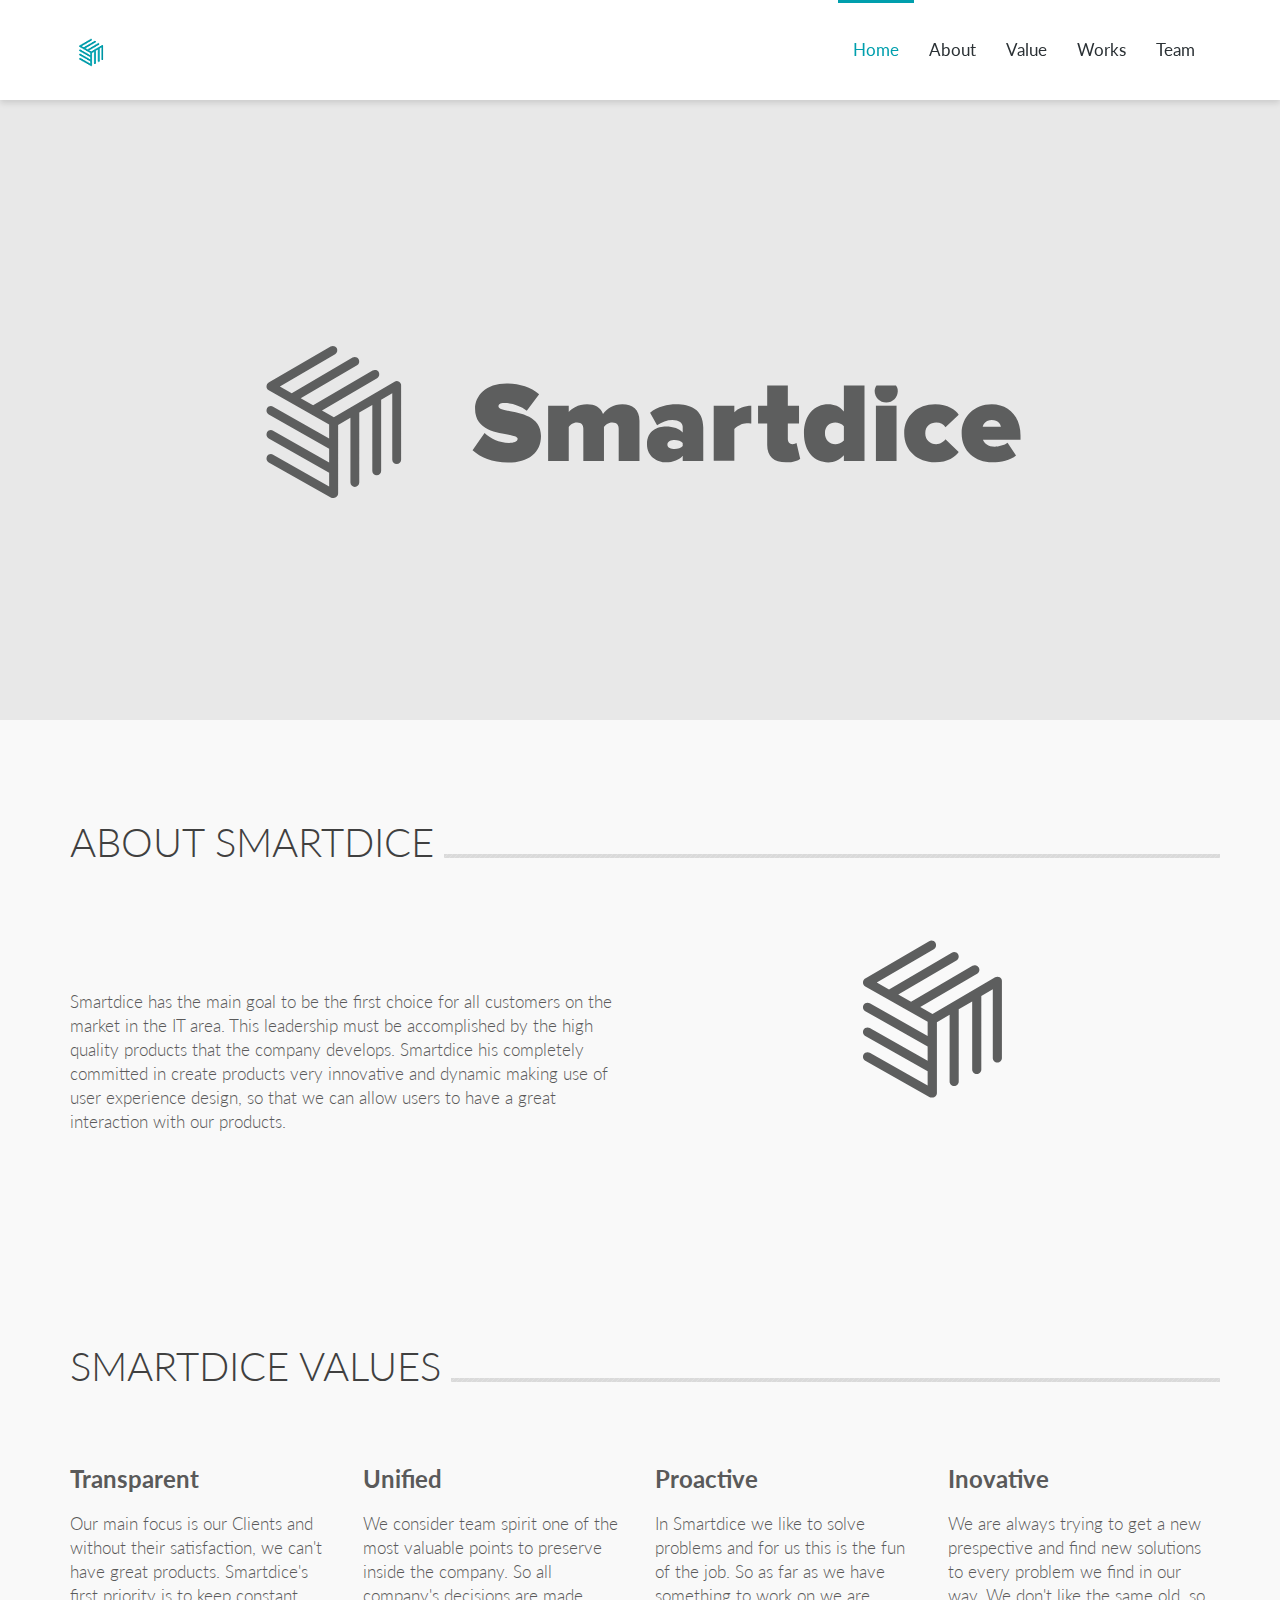
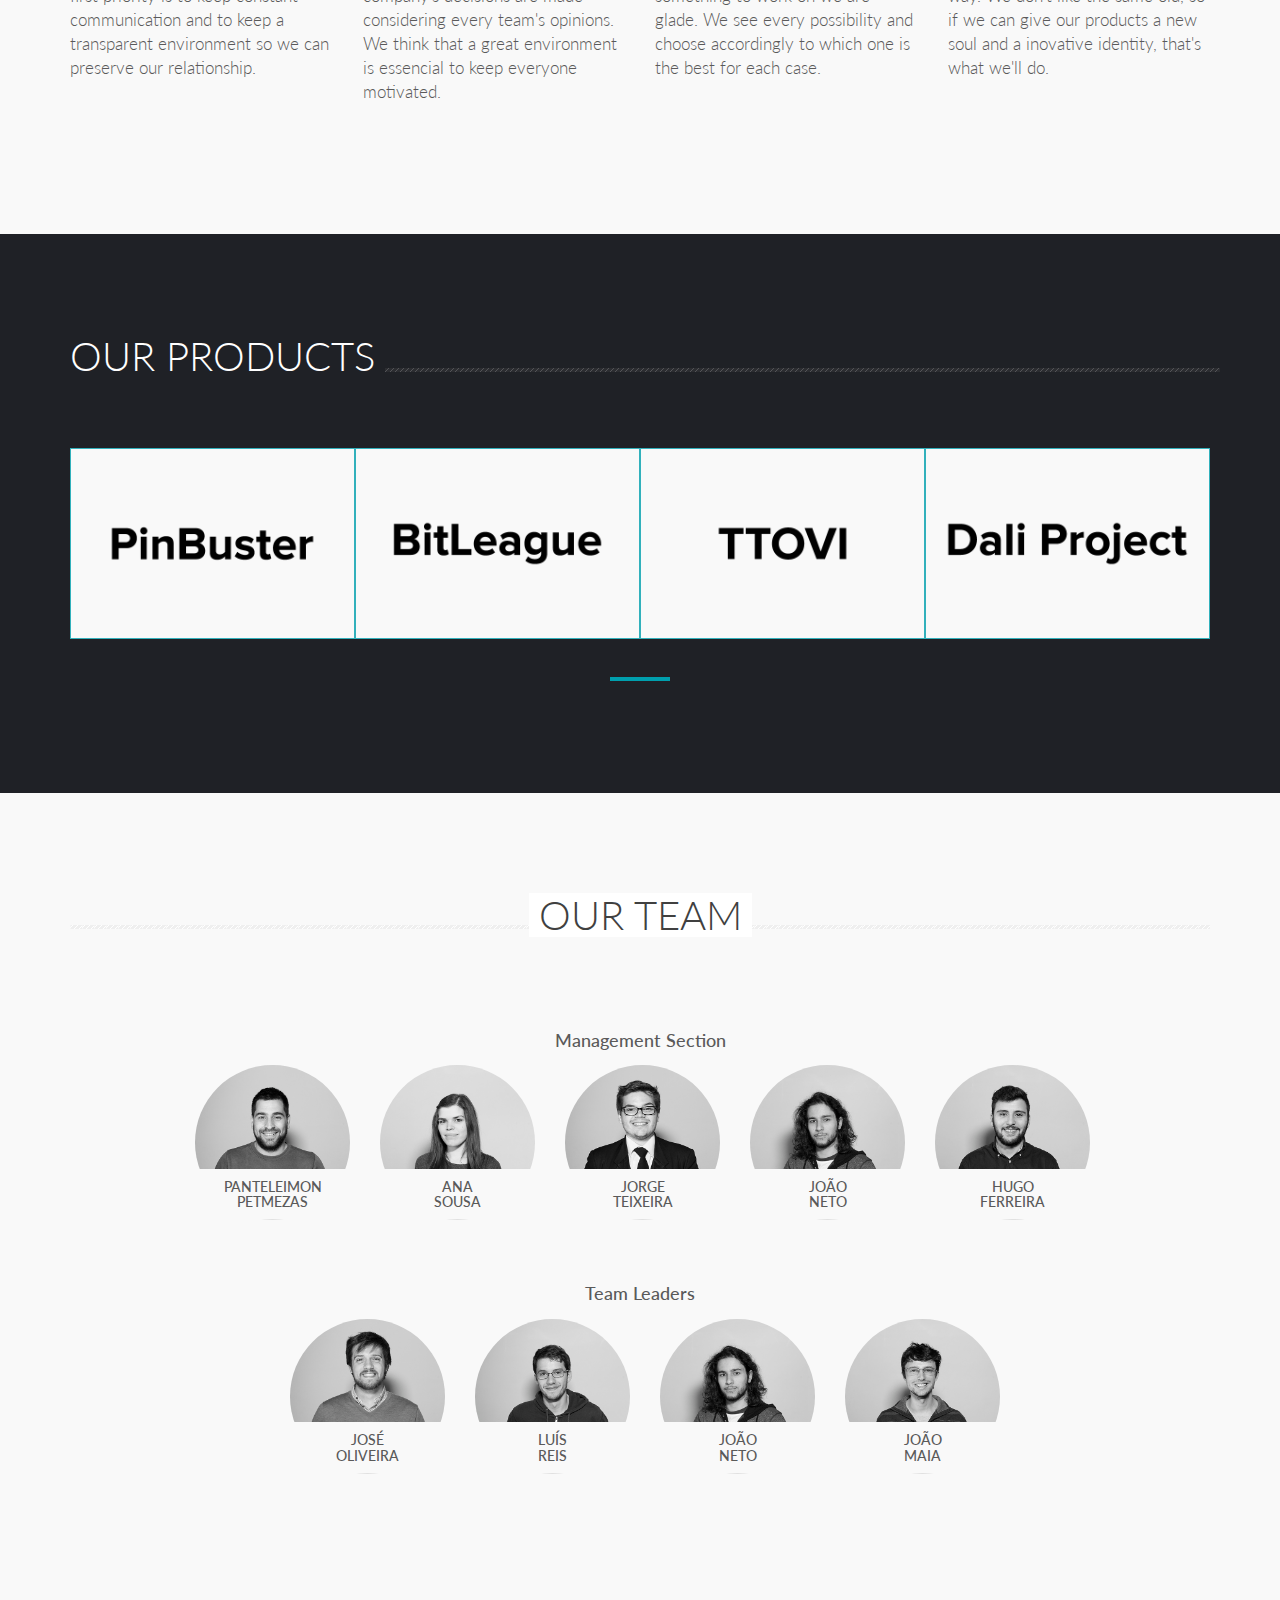
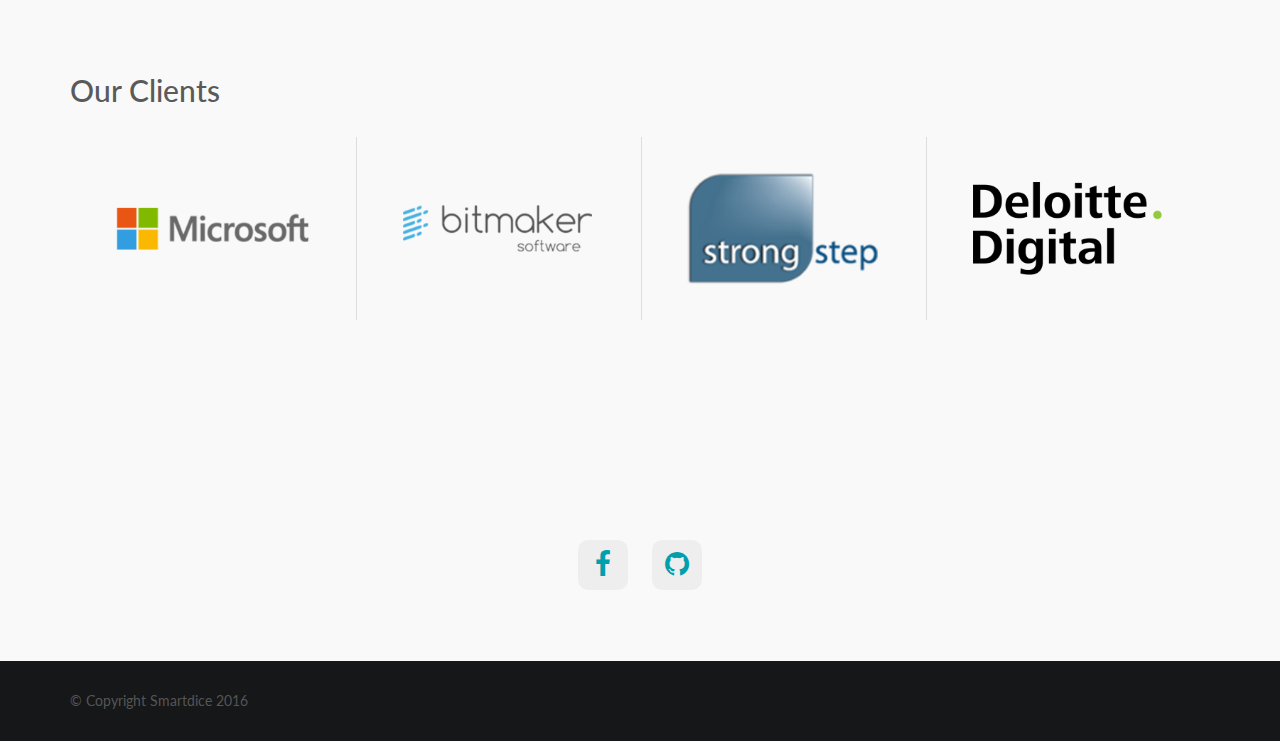
==== commit b7dccdad: "fixes" ====
--- a/index.html
+++ b/index.html
@@ -318,7 +318,7 @@
                             <div class="team-img">
                                 <img src="assets/images/team/Ana_Sousa.jpg" alt=""/>
                                 <div class="team-intro">
-                                    <h3>Ana </h3>
+                                    <h3>Ana <br>Sousa</h3>
                                 </div>
                             </div><!-- /.team-img -->
                             <div class="team-hover social-link">
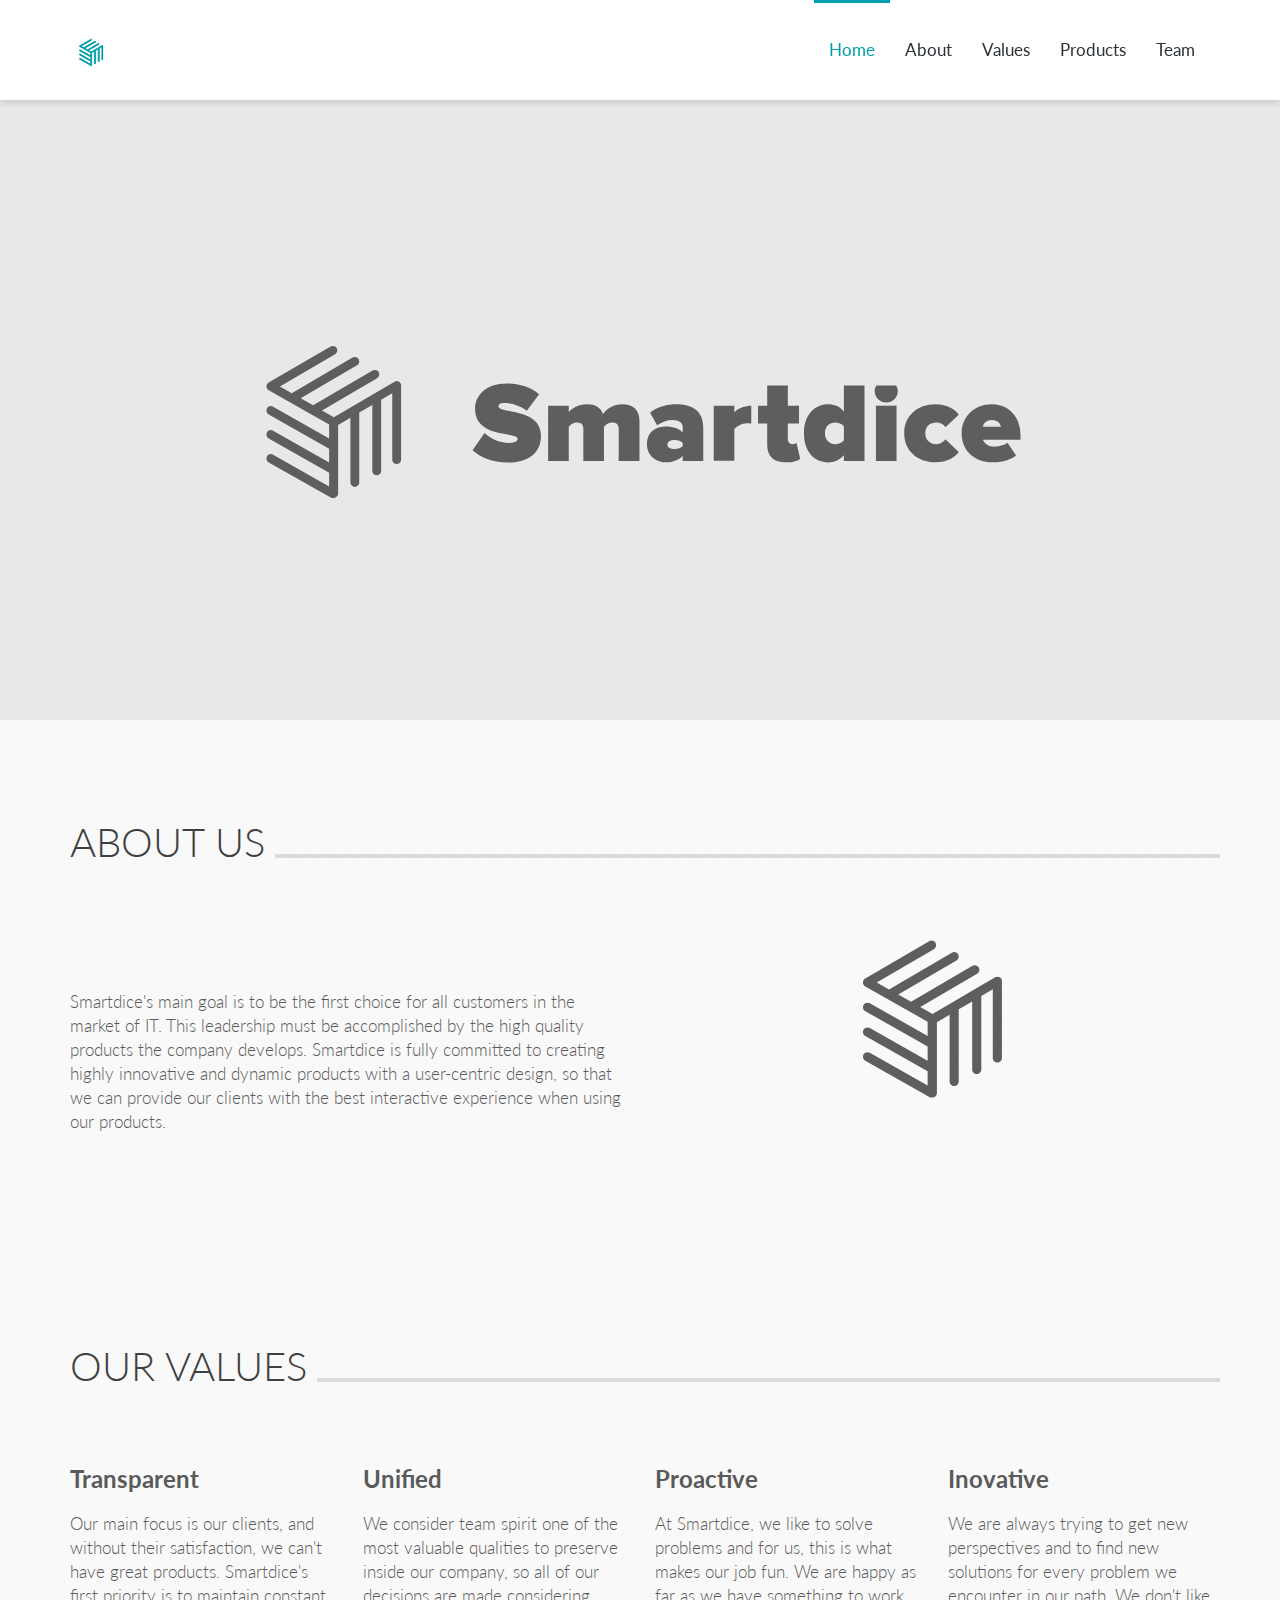
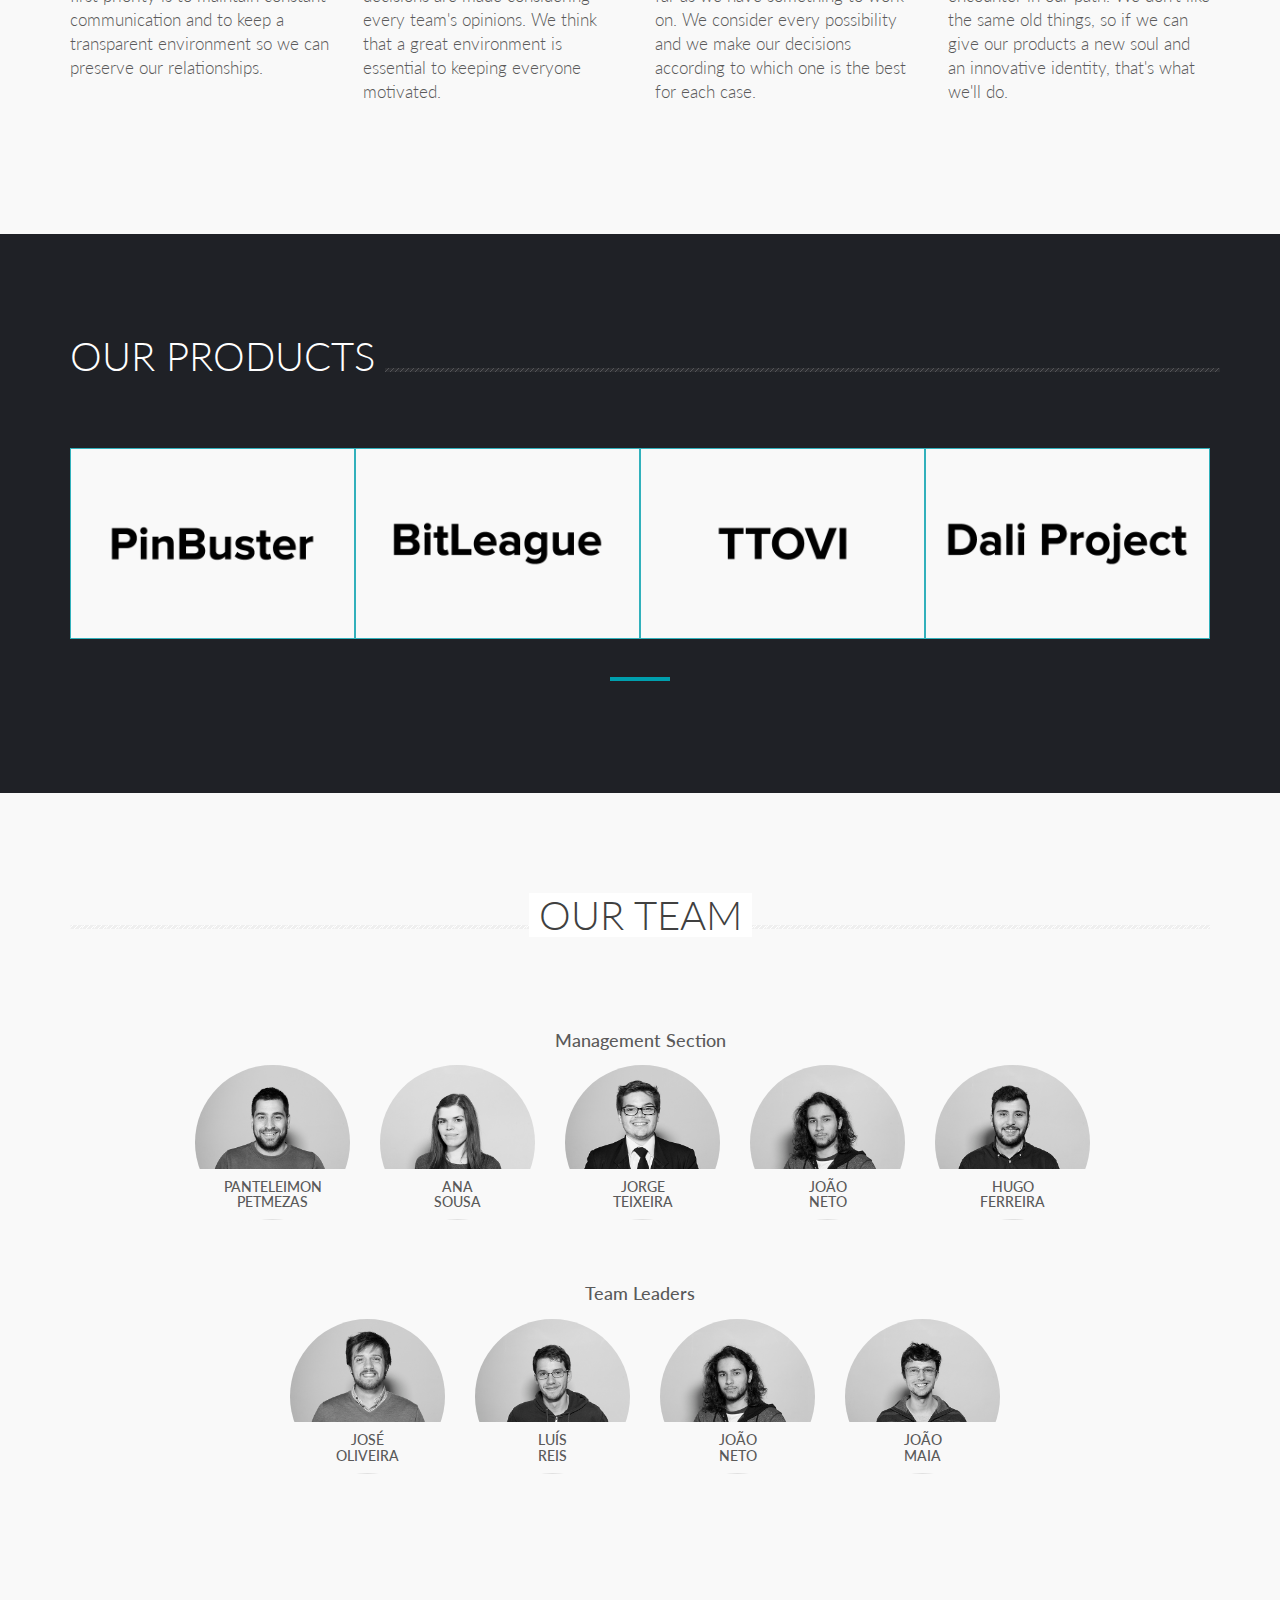
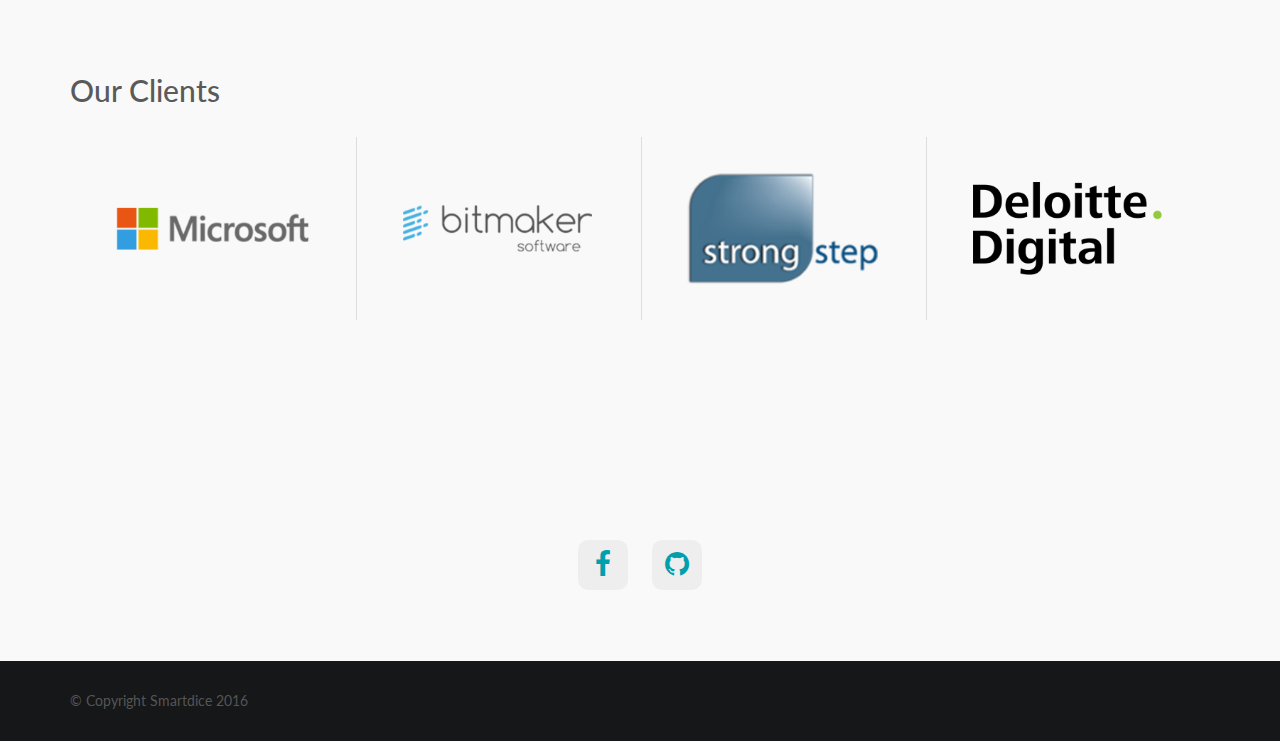
==== commit 0191b9ba: "texts fixes" ====
--- a/index.html
+++ b/index.html
@@ -33,7 +33,9 @@
         <!-- Bootstrap -->
         <link href="assets/bootstrap/css/bootstrap.min.css" rel="stylesheet">
         <!-- Style CSS -->
+        <link href="assets/css/lightbox.css" rel="stylesheet">  
         <link href="style.css" rel="stylesheet">
+        <link href="assets/css/responsive.css" rel="stylesheet">
 
         <!-- HTML5 shim and Respond.js for IE8 support of HTML5 elements and media queries -->
         <!-- WARNING: Respond.js doesn't work if you view the page via file:// -->
@@ -62,8 +64,8 @@
                     <ul class="nav navbar-nav navbar-right">
                         <li class="active"><a class="page-scroll" href="#home">Home</a></li>
                         <li><a class="page-scroll" href="#about">About</a></li>
-                        <li><a class="page-scroll" href="#value">Value</a></li>
-                        <li><a class="page-scroll" href="#work">Works</a></li>
+                        <li><a class="page-scroll" href="#value">Values</a></li>
+                        <li><a class="page-scroll" href="#work">Products</a></li>
                         <li><a class="page-scroll" href="#team">Team</a></li>
                     </ul>
                 </div>
@@ -103,7 +105,7 @@
         <section id="about" class="about-section section-padding gray-bg">
             <div class="container">
                 <div class="section-title">
-                    <h2><span class="light-text">About Smartdice</span></h2>
+                    <h2><span class="light-text">About Us</span></h2>
                     <div class="title-border-container">
                         <div class="title-border"></div>
                     </div>
@@ -113,7 +115,7 @@
 
                     <div id="about-parag" class="col-md-6">
                         <div class="post-desc">
-                            <p>Smartdice has the main goal to be the first choice for all customers on the market in the IT area. This leadership must be accomplished by the high quality products that the company develops. Smartdice his completely committed in create products very innovative and dynamic making use of user experience design, so that we can allow users to have a great interaction with our products.</p>
+                            <p>Smartdice's main goal is to be the first choice for all customers in the market of IT. This leadership must be accomplished by the high quality products the company develops. Smartdice is fully committed to creating highly innovative and dynamic products with a user-centric design, so that we can provide our clients with the best interactive experience when using our products.</p>
                         </div><!-- /.post-desc -->
                     </div><!-- /.col-md-6 -->
 
@@ -133,7 +135,7 @@
         <section id="value" class="service-section section-padding">
             <div class="container">
                 <div class="section-title">
-                    <h2><span class="light-text">Smartdice Values</span></h2>
+                    <h2><span class="light-text">Our Values</span></h2>
                     <div class="title-border-container">
                         <div class="title-border"></div>
                     </div>
@@ -147,7 +149,7 @@
                                 <h3>Transparent</h3>
                             </div>
                             <div class="desc">
-                                <p>Our main focus is our Clients and without their satisfaction, we can't have great products. Smartdice's first priority is to keep constant communication and to keep a transparent environment so we can preserve our relationship.</p>
+                                <p>Our main focus is our clients, and without their satisfaction, we can't have great products. Smartdice's first priority is to maintain constant communication and to keep a transparent environment so we can preserve our relationships.</p>
                             </div>
                         </div><!-- /.featured-item -->
                     </div><!-- /.col-md-3 -->
@@ -159,7 +161,7 @@
                                 <h3>Unified</h3>
                             </div>
                             <div class="desc">
-                                <p>We consider team spirit one of the most valuable points to preserve inside the company. So all company's decisions are made considering every team's opinions. We think that a great environment is essencial to keep everyone motivated.</p>
+                                <p>We consider team spirit one of the most valuable qualities to preserve inside our company, so all of our decisions are made considering every team's opinions. We think that a great environment is essential to keeping everyone motivated.</p>
                             </div>
                         </div><!-- /.featured-item -->
                     </div><!-- /.col-md-3 -->
@@ -170,7 +172,7 @@
                                 <h3>Proactive</h3>
                             </div>
                             <div class="desc">
-                                <p>In Smartdice we like to solve problems and for us this is the fun of the job. So as far as we have something to work on we are glade. We see every possibility and choose accordingly to which one is the best for each case.</p>
+                                <p>At Smartdice, we like to solve problems and for us, this is what makes our job fun. We are happy as far as we have something to work on. We consider every possibility and we make our decisions according to which one is the best for each case.</p>
                             </div>
                         </div><!-- /.featured-item -->
                     </div><!-- /.col-md-3 -->
@@ -181,7 +183,7 @@
                                 <h3>Inovative</h3>
                             </div>
                             <div class="desc">
-                                <p>We are always trying to get a new prespective and find new solutions to every problem we find in our way. We don't like the same old, so if we can give our products a new soul and a inovative identity, that's what we'll do.</p>
+                                <p>We are always trying to get new perspectives and to find new solutions for every problem we encounter in our path. We don't like the same old things, so if we can give our products a new soul and an innovative identity, that's what we'll do.</p>
                             </div>
                         </div><!-- /.featured-item -->
                     </div><!-- /.col-md-3 -->
--- a/style.css
+++ b/style.css
@@ -1700,4 +1700,5 @@
     background-color: #f9f9f9;
     border: 1px solid rgba(0, 159, 173, 0.8);
 
-}+}
+
--- a/assets/css/responsive.css
+++ b/assets/css/responsive.css
@@ -0,0 +1,644 @@
+@media only screen and (min-width : 768px) {
+  .nav.navbar-nav > li:hover > ul.sub-menu{
+    display: block;
+    -webkit-animation: fadeInUp 400ms;
+    animation: fadeInUp 400ms;
+  }
+
+  ul.sub-menu {
+    position: absolute;
+    top: 60px;
+    left: 0;
+    background: #fff;
+    padding: 10px 0;
+    width: 240px;
+    box-shadow: none;
+    display: none;
+    z-index: 999;
+    border: 1px solid #00aeef;
+  }
+
+  #header .navbar-nav li ul.sub-menu li a {
+    padding-left: 20px;
+  }
+
+
+}
+
+/*md only*/
+@media (min-width: 992px) and (max-width: 1199px) {
+  .col-md-4.portfolio-item{
+    width: 33%;
+  }
+}
+
+/*sm only*/
+@media (min-width: 768px) and (max-width: 991px) {
+  .col-sm-4.portfolio-item{
+    width: 33%;
+  }
+}
+
+/* md */
+@media only screen and (max-width : 1200px) {
+
+  /*Pricing Table*/
+  .single-price .plan-price:after {
+    border-width:100px;
+    margin-left:-100px;
+  }
+
+  .single-table .table-content {
+    padding: 20px;
+  }
+
+  .table-header {
+    padding: 0 10px 7px;
+  }
+
+  .single-table:before {
+    border-width:0 106px 60px;
+  }
+
+  .single-table .btn-signup:after {
+    border-width:78px 106px 0;
+  }
+
+}
+
+/* sm */
+@media only screen and (max-width : 992px) {
+
+  h1{
+    font-size: 25px;
+  }
+
+  #header .navbar-nav.navbar-right li {
+    padding: 0;
+  }
+
+  #header .navbar-nav.navbar-right >li a {
+    padding: 20px 10px;
+  }
+
+  #home-slider {
+    margin-top: 30px;
+  }
+
+  #home-slider .main-slider {
+    height: 250px;
+  }
+
+  #home-slider .slide-text {
+    top: 0;
+    width: 50%;
+  }
+
+  #home-slider h1 {
+    margin-top: 0;
+  }
+
+  #home-slider .slider-hill {
+    width: 400px;
+  }
+
+  #home-slider .slider-house {
+    width: 250px;
+    right: 90px;
+    bottom: -20px;
+  }
+
+  #home-slider .slider-sun {
+    right: 255px;
+    bottom: 65px;
+    width: 60px
+  }
+
+  #home-slider .slider-birds1 {
+    right: 320px;
+    bottom: 60px;
+    width: 70px;
+  }
+
+  #home-slider .slider-birds2 {
+    right: 0;
+    bottom: 90px;
+    width: 80px;
+  }
+
+  /*Pricing Table*/
+  .single-price {
+    margin-bottom: 40px;
+  }
+
+  .single-price .plan-price {
+    height: 140px;
+  }
+
+  .single-price .plan-price:after {
+    border-width: 140px;
+    margin-left: -140px;
+  }
+
+  .single-table {
+    margin-bottom: 50px;
+  }
+
+  .single-table:before {
+    border-width: 0 172px 60px;
+  }
+
+  .single-table .btn-signup:after {
+    border-width: 78px 173px 0;
+  }
+
+  #price-table2 {
+    margin-bottom: 100px;
+  }
+
+  .nav.navbar-nav.post-nav li{
+    display: inline-block;
+    margin-right: 15px;
+  }
+
+  .masonery_area .nav.nav-justified.post-nav li {
+    display: table-cell;
+  }
+
+  /* Blog */
+  .post-comment {
+    padding-left: 0;
+  }
+
+  .post-comment .pull-left img {
+    margin-right: 20px;
+  }
+
+  .parrent .post-comment {
+    margin-left: 0;
+  }
+
+  .parrent .media-list {
+    margin-left: 150px;
+  }
+
+  .single-blog.two-column .post-overlay{
+    margin-top: 0;
+  }
+
+}
+
+
+/* xs */
+@media only screen and (max-width : 768px) {
+
+  h1{
+    font-size: 22px;
+  }
+
+  h2{
+    font-size:20px;
+  }
+
+  .padding{
+    padding: 30px 0;
+  }
+
+  #header {
+    padding-bottom: 40px;
+    padding-top: 10px;
+  }
+
+  .social-icons.pull-right{
+    float: left !important;
+  }
+
+  #header .navbar-inverse .navbar-toggle,
+  #header .navbar-inverse .navbar-toggle:focus {
+    border-color: #00aeef;
+    margin-top: 15px;
+    margin-right: 5px;
+    outline: none;
+  }
+
+  .navbar-header .navbar-toggle .icon-bar {
+    background-color: #00aeef;
+  }
+
+  #header .navbar-inverse .navbar-toggle:hover {
+    background: #00aeef;
+  }
+
+  #header .navbar-inverse .navbar-toggle:hover .icon-bar {
+    background: #fff;
+  }
+ 
+  .navbar-inverse .navbar-collapse,
+  .navbar-inverse .navbar-form {
+    border-top: 0;
+  }
+
+  .navbar.navbar-inverse {
+    margin-top: 20px;
+    padding-left: 15px;
+    padding-right: 15px;
+  }
+
+  .social-icons ul li:first-child{
+    padding-left: 0;
+  }
+
+  .search {
+    top: -40px;
+  }
+
+  #header .navbar-nav.navbar-right li > a > i {
+    display: inline-block;
+    float: right;
+    padding: 8px 10px 8px 30px
+  }
+
+  #header .navbar-nav.navbar-right li > a {
+    padding: 10px 0;
+  }
+
+  #header .navbar-nav li ul.sub-menu li a {
+    padding: 5px 10px;
+  }
+
+  #header .navbar-inverse .navbar-nav li.active > a, 
+  #header .navbar-inverse .navbar-nav li.active > a:focus, 
+  #header .navbar-nav.navbar-right li > a:hover {
+    border: none;
+  }
+
+
+  #home-slider {
+    margin: 50px 20px;
+  }
+
+  #home-slider .main-slider {
+    height: 500px;
+  }
+
+  #home-slider .slide-text {
+    top: 0;
+    width: 100%;
+    text-align: center;
+  }
+
+
+  #home-slider .slider-hill {
+    right: 50%;
+    margin-right: -200px;
+  }
+
+  #home-slider .slider-house {
+    right: 50%;
+    margin-right: -125px;
+  }
+
+  #home-slider .slider-sun {
+    right: 50%;
+    margin-right: 60px;
+  }
+
+  #home-slider .slider-birds1 {
+    width: 70px;
+    right: 50%;
+    margin-right: 120px;
+  }
+
+  #home-slider .slider-birds2 {
+    width: 70px;
+    right: 50%;
+    margin-right: -200px;
+  }
+
+  /*Pricing Table*/
+  .single-price, .single-table {
+    margin-bottom: 45px;
+  }
+
+  .single-price .plan-price {
+    height: 200px;
+    padding-top: 25px;
+  }
+
+  .single-price .plan-price:after {
+    border-width: 200px;
+    margin-left: -200px;
+  }
+
+  .single-table:before {
+    border-width: 0 225px 60px;
+  }
+
+  .single-table .btn-signup:after {
+    border-width: 78px 225px 0;
+  }
+
+  .single-table .btn-signup a {
+    padding: 15px;
+  }
+
+
+  #action.responsive{
+    height: 255px;
+  }
+
+  .action.take-tour{
+    margin-top: -95px;
+  }
+
+  .action.take-tour .col-sm-7{
+    width: 100%;
+    text-align: center;
+  }
+
+  .action.take-tour .col-sm-5{
+    width: 100%;
+    margin-top: 120px;
+  }
+
+  .single-features {
+    padding-bottom: 0;
+    padding-top: 30px;
+  }
+
+  .single-features img {
+    margin-bottom: 25px;
+  }
+
+
+  .single-features {
+    text-align: center;
+  }
+
+  .single-features * {
+    display: inline-block;
+    text-align: center;
+  }
+
+
+  /* about us */
+
+  .team-single {
+    margin-bottom: 30px;
+  }
+
+  #company-information.choose .padding-top {
+    padding-top: 0;
+  }
+
+  /* Blog */
+  .arrow-right:after {
+    background: none ;
+  }
+
+  .arrow-left:before {
+    background: none;
+  }
+
+  .col-sm-6.padding-right.arrow-right{
+    padding-right: 15px;
+  }
+
+  .col-sm-6.padding-left.padding-top.arrow-left {
+    margin-bottom: 70px;
+    padding-left: 15px;
+  }
+
+  .blog-padding-right {
+    padding-right: 15px;
+  }
+
+  .nav.nav-justified.post-nav li, 
+  .nav.navbar-nav.post-nav li{
+    display: inline-block;
+    margin-right: 15px;
+  }
+
+  .author-profile .col-sm-2 img {
+    margin-bottom: 20px;
+    width: auto;
+  }
+
+  .post-comment {
+    padding-left: 0;
+  }
+
+  .parrent .post-comment {
+    margin-left: 0;
+  }
+
+  .parrent .media-list {
+    margin-left: 140px;
+  }
+
+  .post-comment .pull-left img{
+    margin-right: 10px;
+  }
+
+  .single-blog.two-column .post-overlay{
+    margin-top: 0;
+  }
+
+  /* Portfolio */
+
+  .project-name h2 {
+    margin-top: 20px;
+  }
+
+  .portfolio-filter li a{
+    padding: 0 15px;
+  }
+
+  /*Coming Soon CSS*/
+  #countdown li.angle-one {
+    left: 60px;
+  }
+
+  #countdown li.angle-two {
+    left: 20px;
+  }
+
+  #countdown li.angle-three {
+    right: 20px;
+  }
+
+  #countdown li.angle-four {
+    right: 60px;
+  }
+
+  #countdown li > span {
+    font-size: 36px;
+    line-height: 36px;
+    margin-top: 30px;
+  }
+
+  #countdown li.angle-two > span,
+  #countdown li.angle-four > span {
+    margin-top: 60px;
+  }
+
+  #subscribe {
+    font-size: 14px;
+    text-align: center;
+  }
+
+  #newsletter .form-control {
+    font-size: 14px;
+    height: 40px
+  }
+
+  #newsletter i {
+    font-size: 25px;
+  }
+
+  #countdown li.angle-one span.minutes, 
+  #countdown li.angle-one .minute {
+    margin-left: 0
+  }
+
+  /* Contact-us2 CSS*/
+  #map-section .contact-info {
+    width: 51%;
+    padding: 20px;
+  }
+
+  #gmap {
+    height: 310px;
+  }
+
+  #contact-form .btn-submit {
+    width:50%;
+  }
+
+  #map-section .contact-info h2 {
+    font-size: 20px;
+  }
+
+  #map-section .contact-info address {
+    font-size: 14px;
+  }
+
+
+  /* 404 error CSS*/
+  #error-page {
+    padding: 50px 25px;
+  }
+
+  #error-page h2 {
+    font-size: 24px;
+  }
+
+  .btn-error {
+    font-size: 13px;
+    padding: 12px 18px;
+  }
+}
+
+@media only screen and (max-width : 480px) {
+
+  /* Pricing Table*/
+
+  .single-price, .single-table {
+    margin-bottom: 35px;
+  }
+
+  .single-price .plan-price {
+    height: 110px;
+    padding-top: 7px;
+  }
+
+  .single-price .plan-price:after {
+    border-width: 110px;
+    margin-left: -110px;
+  }
+
+  .single-table:before {
+    border-width: 0 145px 60px;
+  }
+
+  .single-table .btn-signup:after {
+    border-width: 78px 145px 0;
+  }
+
+  /* Coming soon */
+  #countdown li.angle-one {
+    left: 25px;
+  }
+
+  #countdown li.angle-two {
+    left: 10px;
+  }
+
+  #countdown li.angle-three {
+    right: 10px;
+  }
+
+  #countdown li.angle-four {
+    right: 25px;
+  }
+
+  #countdown li > span {
+    font-size: 14px;
+    line-height: 14px;
+    margin-top: 10px;
+  }
+
+  #countdown li.angle-two > span,
+  #countdown li.angle-four > span {
+    margin-top: 30px;
+  }
+
+
+  #subscribe {
+    font-size: 14px;
+    text-align: center;
+  }
+
+  #newsletter .form-control {
+    font-size: 14px;
+    height: 40px
+  }
+
+  #newsletter i {
+    font-size: 25px;
+  }
+
+  #countdown li.angle-one span.minutes, 
+  #countdown li.angle-one .minute {
+    margin-left: 0
+  }
+
+  /* Contact-us2 CSS*/
+
+  #map-section .contact-info {
+    width: 100%;
+  }
+
+  #gmap {
+    height: 390px;
+  }
+
+  #contact-form .btn-submit {
+    width: 60%;
+  }
+
+  /* 404 error CSS*/
+
+  #error-page {
+    padding: 50px 25px;
+  }
+
+  #error-page h2 {
+    font-size: 24px;
+  }
+
+  .btn-error {
+    font-size: 10px;
+    padding: 12px 11px;
+  }
+}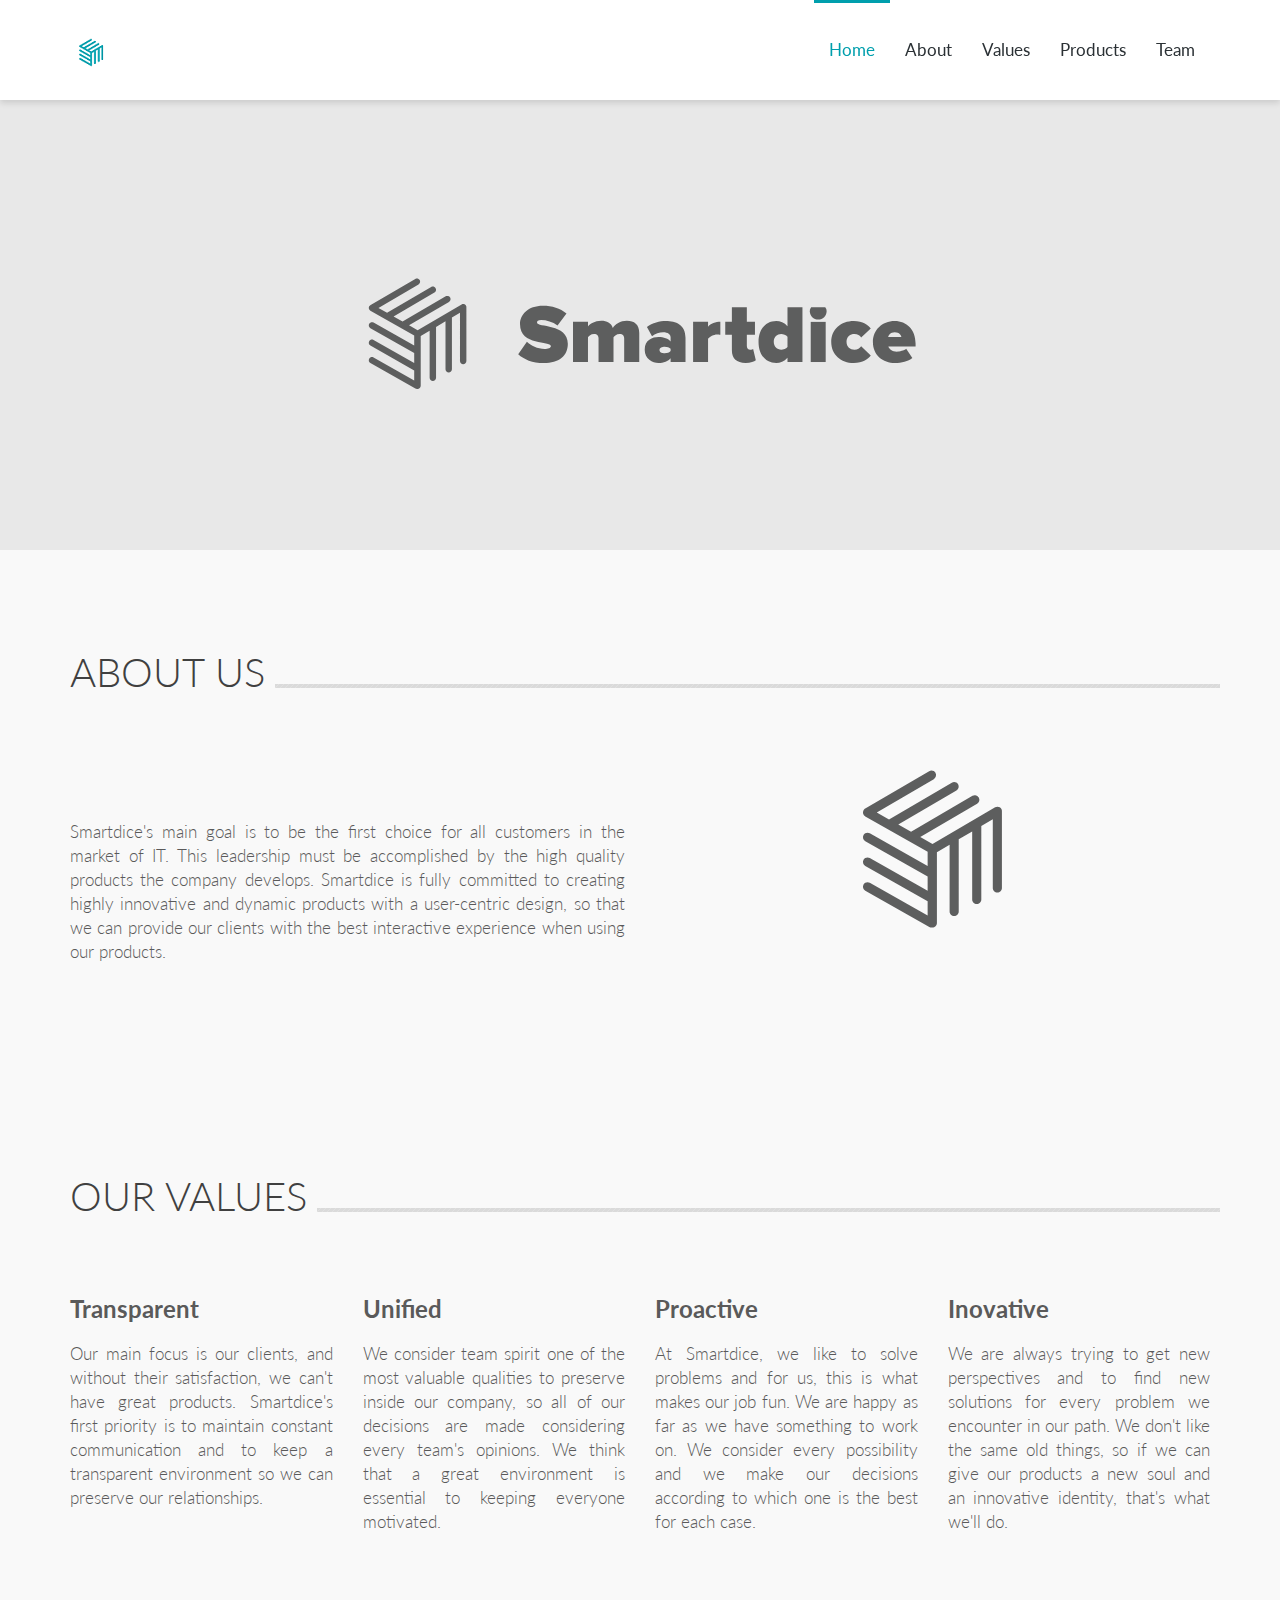
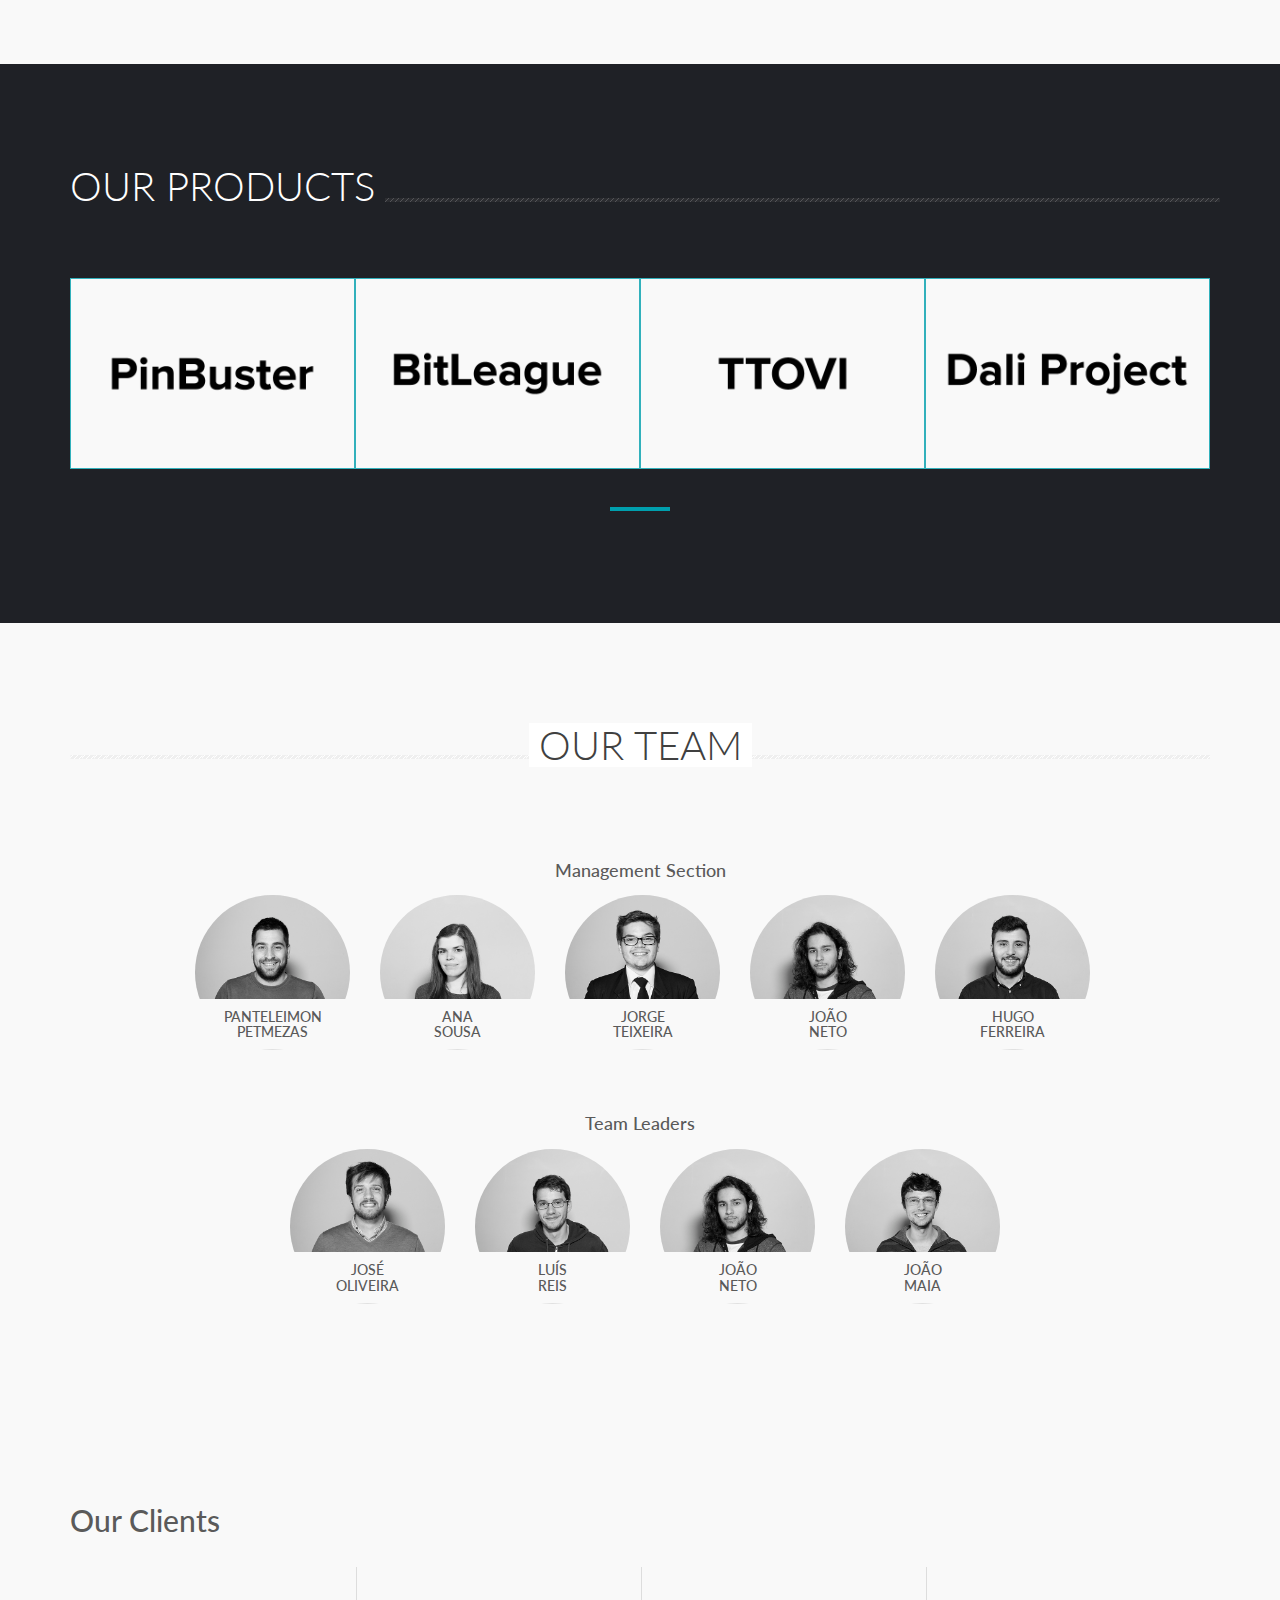
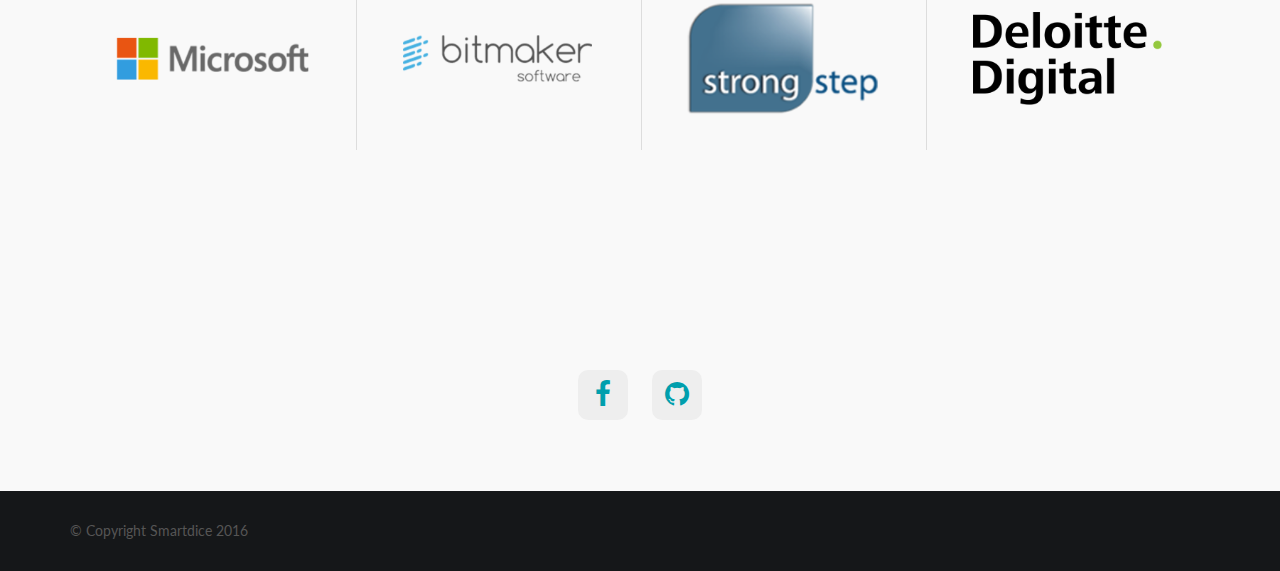
==== commit bbaf72fb: "dali page started" ====
--- a/index.html
+++ b/index.html
@@ -33,7 +33,7 @@
         <!-- Bootstrap -->
         <link href="assets/bootstrap/css/bootstrap.min.css" rel="stylesheet">
         <!-- Style CSS -->
-        <link href="assets/css/lightbox.css" rel="stylesheet">  
+        <link href="assets/css/lightbox.css" rel="stylesheet">
         <link href="style.css" rel="stylesheet">
         <link href="assets/css/responsive.css" rel="stylesheet">
 
@@ -140,7 +140,7 @@
                         <div class="title-border"></div>
                     </div>
                 </div><!-- /.section-title -->
- 
+
                 <div class="row mt-70">
                     <!--Transparency-->
                     <div class="col-md-3">
@@ -204,12 +204,12 @@
                         <div class="title-border"></div>
                     </div>
                 </div><!-- /.section-title -->
- 
+
 
                 <div class="work-carousel mt-70">
 
                     <figure class="thumb-wrapper">
-                        <img class="img-responsive" src="assets/images/portfolio/portfolio-1.jpg" alt="image"> 
+                        <img class="img-responsive" src="assets/images/portfolio/portfolio-1.jpg" alt="image">
 
                         <div class="bg-overlay">
                           <div class="portfolio-content">
@@ -226,7 +226,7 @@
                     </figure>
 
                     <figure class="thumb-wrapper">
-                        <img class="img-responsive" src="assets/images/portfolio/portfolio-2.jpg" alt="image"> 
+                        <img class="img-responsive" src="assets/images/portfolio/portfolio-2.jpg" alt="image">
 
                         <div class="bg-overlay">
                           <div class="portfolio-content">
@@ -243,7 +243,7 @@
                     </figure>
 
                     <figure class="thumb-wrapper">
-                        <img class="img-responsive" src="assets/images/portfolio/portfolio-3.jpg" alt="image"> 
+                        <img class="img-responsive" src="assets/images/portfolio/portfolio-3.jpg" alt="image">
 
                         <div class="bg-overlay">
                           <div class="portfolio-content">
@@ -260,7 +260,7 @@
                     </figure>
 
                     <figure class="thumb-wrapper">
-                        <img class="img-responsive" src="assets/images/portfolio/portfolio-4.jpg" alt="image"> 
+                        <img class="img-responsive" src="assets/images/portfolio/portfolio-4.jpg" alt="image">
 
                         <div class="bg-overlay">
                           <div class="portfolio-content">
@@ -268,7 +268,7 @@
                             <!-- Portfolio Title & Info -->
                             <div class="portfolio-text">
                               <div class="portfolio-meta"><br><br><br>
-                                <a href="#">Deloitte team</a>
+                                <a href="dali.html">Deloitte team</a>
                               </div>
                             </div>
                             <!-- End Portfolio Title & Info -->
@@ -295,7 +295,7 @@
 
             <h4 class="management"><center>Management Section</center></h4>
             <div class="container team-section management-section">
-                
+
                 <div class="row col-xs-8 col-xs-offset-2 col-lg-12 col-lg-offset-1">
                     <div class="col-md-2 col-sm-6">
                         <div class="team-member text-center">
@@ -378,7 +378,7 @@
                                 <div class="team-intro">
                                     <h3>Hugo <br> Ferreira</h3>
                                 </div>
-                            </div><!-- /.team-img -->                            
+                            </div><!-- /.team-img -->
                             <div class="team-hover social-link">
                                 <div class="desk">
                                     <h4>CCO</h4>
@@ -458,7 +458,7 @@
                                 <div class="team-intro">
                                     <h3>João <br> Maia</h3>
                                 </div>
-                            </div><!-- /.team-img -->                            
+                            </div><!-- /.team-img -->
                             <div class="team-hover social-link">
                                 <div class="desk">
                                     <h4>Dali Project</h4>
@@ -548,5 +548,5 @@
         <script src="assets/js/jquery-jvectormap-world-mill-en.js"></script>
         <script src="assets/js/scripts.js"></script>
     </body>
-  
+
 </html>--- a/style.css
+++ b/style.css
@@ -142,11 +142,13 @@
 
 
 p {
-    margin: 0 0 10px 0; 
+    margin: 0 0 10px 0;
     font-size: larger;
-}
-p img { 
-    margin: 0; 
+    text-align: justify;
+}
+
+p img {
+    margin: 0;
 }
 
 blockquote {
@@ -208,11 +210,11 @@
 }
 
 
-.btn.active.focus, 
-.btn.active:focus, 
-.btn.focus, 
-.btn:active.focus, 
-.btn:active:focus, 
+.btn.active.focus,
+.btn.active:focus,
+.btn.focus,
+.btn:active.focus,
+.btn:active:focus,
 .btn:focus,
 button:focus {
     outline: none !important;
@@ -549,7 +551,7 @@
         padding-top: 15px;
         padding-bottom: 15px;
     }
- 
+
     .nav>li>a:hover,
     .navbar-nav>li.active>a {
         color: #009FAD;
@@ -594,10 +596,10 @@
 
 }
 .tt-carousel .carousel-inner{
-  min-height: 620px;  
+  min-height: 450px;
 }
 .carousel-intro {
-    padding-top: 160px;  
+    padding-top: 160px;
 }
 .carousel-title,
 .crousel-subtitle{
@@ -632,7 +634,7 @@
 @media (min-width: 992px) and (max-width: 1199px) {
     .carousel-intro {
         padding-top: 100px;
-    } 
+    }
 }
 @media (min-width: 768px) and (max-width: 991px) {
     .tt-carousel .carousel-inner {
@@ -657,7 +659,7 @@
     }
     .carousel-intro {
         padding-top: 80px;
-    }  
+    }
 }
 @media (max-width: 530px) {
     .carousel-intro h1 {
@@ -743,15 +745,15 @@
 
 /* =-=-=-=-=-=-= Feature Section =-=-=-=-=-=-= */
 .feature-img {
-    padding: 75px 0;  
+    padding: 75px 0;
 }
 
 @media (max-width: 991px) {
     .feature-img {
-        padding: 30px 0;  
+        padding: 30px 0;
     }
     .feature-img img{
-        width: 100%;  
+        width: 100%;
     }
 }
 
@@ -805,7 +807,7 @@
     }
     .about-section .post-img img{
         width: 100%;
-    }  
+    }
 }
 
 
@@ -891,9 +893,9 @@
 .mfp-arrow {
     height: 60px;
 }
-.mfp-arrow::before, 
-.mfp-arrow::after, 
-.mfp-arrow .mfp-b, 
+.mfp-arrow::before,
+.mfp-arrow::after,
+.mfp-arrow .mfp-b,
 .mfp-arrow .mfp-a {
     margin-top: 15px;
     top: -1px !important;
@@ -1072,7 +1074,7 @@
     -o-transition: background 0.4s ease-in-out 0s;
     transition: background 0.4s ease-in-out 0s;
 }
-.work-carousel.owl-theme .owl-dots .owl-dot.active span, 
+.work-carousel.owl-theme .owl-dots .owl-dot.active span,
 .work-carousel.owl-theme .owl-dots .owl-dot:hover span {
     background: #009FAD;
 }
@@ -1138,7 +1140,7 @@
 .team-member .social-link a:hover{
     background-color: #fff;
     color: #009FAD;
-    border-color: transparent; 
+    border-color: transparent;
 }
 
 .team-hover {
@@ -1210,7 +1212,7 @@
 @media (max-width: 991px) {
     .team-member {
         margin-bottom: 30px;
-    } 
+    }
 }
 
 
@@ -1271,7 +1273,7 @@
     width: 100%;
 }
 
-.clients li a, 
+.clients li a,
 .clients li img {
     display: block;
     width: 75%;
@@ -1306,29 +1308,29 @@
         margin-bottom: 40px;
     }
 
-    .clients.grid-3 li, 
-    .clients.grid-4 li, 
-    .clients.grid-5 li, 
+    .clients.grid-3 li,
+    .clients.grid-4 li,
+    .clients.grid-5 li,
     .clients.grid-6 li {
         width: 33.33%;
     }
 }
 
 @media screen and (max-width: 767px) {
-    .clients.grid-2 li, 
-    .clients.grid-3 li, 
-    .clients.grid-4 li, 
-    .clients.grid-5 li, 
+    .clients.grid-2 li,
+    .clients.grid-3 li,
+    .clients.grid-4 li,
+    .clients.grid-5 li,
     .clients.grid-6 li {
         width: 50%;
     }
 }
 
 @media screen and (max-width: 479px) {
-    .clients.grid-2 li, 
-    .clients.grid-3 li, 
-    .clients.grid-4 li, 
-    .clients.grid-5 li, 
+    .clients.grid-2 li,
+    .clients.grid-3 li,
+    .clients.grid-4 li,
+    .clients.grid-5 li,
     .clients.grid-6 li {
         width: 100%;
     }
@@ -1523,10 +1525,10 @@
    color: #009FAD;
 }
 .subscribe-form input[type="email"]::-moz-placeholder {  /* Firefox 19+ */
-   color: #009FAD;  
-}
-.subscribe-form input[type="email"]:-ms-input-placeholder {  
-   color: #009FAD;  
+   color: #009FAD;
+}
+.subscribe-form input[type="email"]:-ms-input-placeholder {
+   color: #009FAD;
 }
 
 
@@ -1676,7 +1678,7 @@
 }
 
 .sticky-wrapper{
-    background-color: #e8e8e8; 
+    background-color: #e8e8e8;
 }
 
 .post-img{
